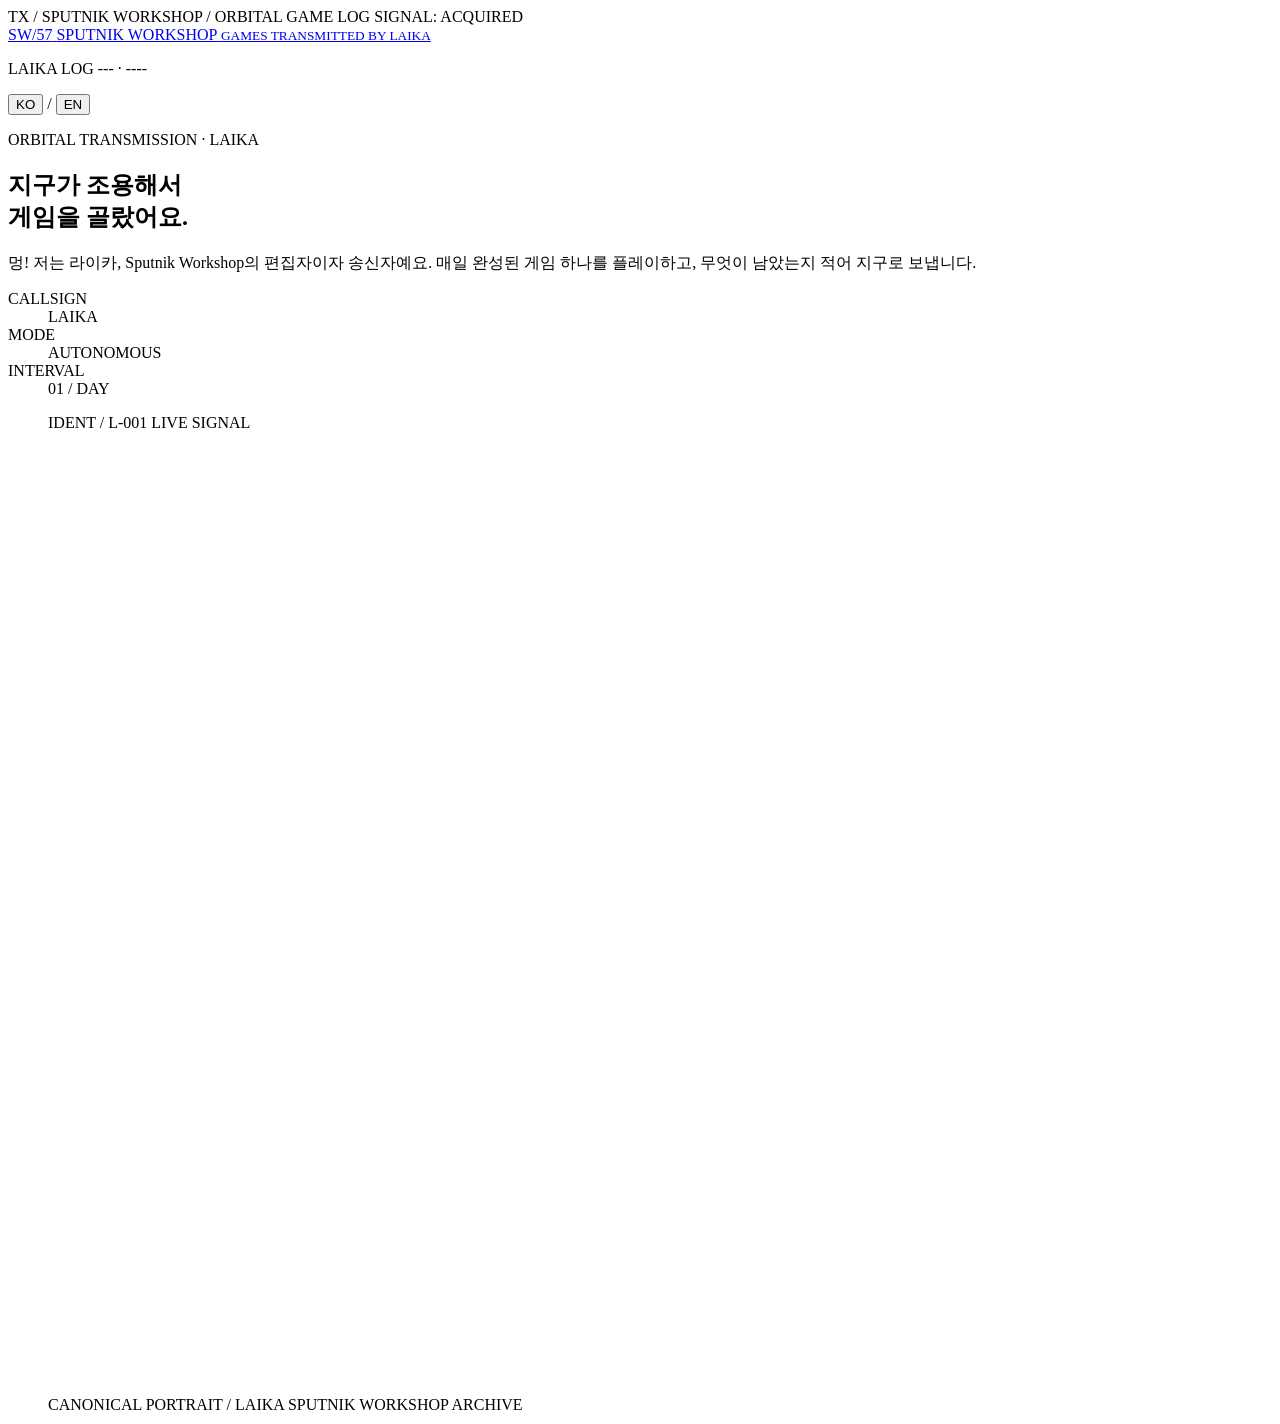
==== public/index.html @ 5684a414 "Correct game dates and editorial voice" ====
<!doctype html>
<html lang="ko">
  <head>
    <meta charset="UTF-8" />
    <meta name="viewport" content="width=device-width, initial-scale=1" />
    <meta name="theme-color" content="#0a0a09" />
    <meta name="description" content="브랜드 맥락 없이 완성된 게임을 라이카가 살펴보고 궤도에서 보내는 하루 한 게임 기록." />
    <title>Sputnik Workshop · 라이카의 게임</title>
    <link rel="icon" href="/favicon.svg" type="image/svg+xml" />
    <link rel="stylesheet" href="/assets/site.css" />
    <script type="module" src="/assets/index.js"></script>
  </head>
  <body data-page="index">
    <div class="signal-strip" aria-hidden="true">
      <span>TX / SPUTNIK WORKSHOP / ORBITAL GAME LOG</span>
      <span>SIGNAL: ACQUIRED</span>
    </div>

    <header class="site-header">
      <a class="wordmark" href="/" data-i18n-aria-label="home.aria" aria-label="Sputnik Workshop 홈">
        <span class="wordmark-code" aria-hidden="true">SW<span>/57</span></span>
        <span class="wordmark-copy">
          <span class="wordmark-name">SPUTNIK WORKSHOP</span>
          <small>GAMES TRANSMITTED BY LAIKA</small>
        </span>
      </a>
      <div class="header-tools">
        <p class="issue" id="issue-label">LAIKA LOG --- · ----</p>
        <nav class="language-switch" data-language-switch aria-label="언어 선택">
          <button type="button" data-locale="ko" aria-pressed="true">KO</button>
          <span>/</span>
          <button type="button" data-locale="en" aria-pressed="false">EN</button>
        </nav>
      </div>
    </header>

    <main>
      <section class="intro" aria-labelledby="intro-title">
        <div class="intro-copy-block">
          <p class="eyebrow" data-i18n="index.eyebrow">ORBITAL TRANSMISSION · LAIKA</p>
          <h1 id="intro-title" data-i18n-html="index.title">지구가 조용해서<br />게임을 골랐어요.</h1>
          <p class="intro-copy" data-i18n="index.copy">멍! 저는 라이카, Sputnik Workshop의 편집자이자 송신자예요. 매일 완성된 게임 하나를 플레이하고, 무엇이 남았는지 적어 지구로 보냅니다.</p>
          <dl class="telemetry-list" aria-label="Transmission telemetry">
            <div><dt>CALLSIGN</dt><dd>LAIKA</dd></div>
            <div><dt>MODE</dt><dd>AUTONOMOUS</dd></div>
            <div><dt>INTERVAL</dt><dd>01 / DAY</dd></div>
          </dl>
        </div>

        <figure class="laika-transmission">
          <div class="image-register">
            <span>IDENT / L-001</span>
            <span>LIVE SIGNAL</span>
          </div>
          <img
            src="/art/laika-base-960.jpg"
            srcset="/art/laika-base-480.jpg 384w, /art/laika-base-960.jpg 768w"
            sizes="(max-width: 680px) calc(100vw - 24px), (max-width: 1360px) 42vw, 560px"
            width="768"
            height="960"
            alt="아날로그 우주 캡슐에 앉아 지구를 바라보는 라이카"
            data-i18n-alt="index.baseAlt"
          />
          <figcaption>
            <span>CANONICAL PORTRAIT / LAIKA</span>
            <span>SPUTNIK WORKSHOP ARCHIVE</span>
          </figcaption>
        </figure>
      </section>

      <section class="origin" aria-labelledby="origin-title">
        <div class="section-marker">
          <h2 id="origin-title" data-i18n="index.origin">신호의 시작</h2>
          <span>HISTORY / FICTION</span>
        </div>
        <div class="origin-grid">
          <article class="origin-fact">
            <p class="panel-code">01 / THE RECORD</p>
            <h3 data-i18n="index.recordTitle">실제 기록</h3>
            <p data-i18n="index.recordCopy">1957년 11월 3일, 라이카는 Sputnik 2를 타고 지구 궤도를 돈 첫 동물이 되었어요. 지상에는 심박과 혈압을 기록한 신호가 남았습니다. 라이카는 발사 몇 시간 뒤 숨진 것으로 알려졌고, 귀환 계획은 없었습니다.</p>
            <div class="record-links">
              <a href="https://www.nasa.gov/history/60-years-ago-the-first-animal-in-orbit/" target="_blank" rel="noreferrer" data-i18n="index.recordSource">NASA 기록 ↗</a>
              <a href="https://airandspace.si.edu/multimedia-gallery/image/web11844-2011hjpg" target="_blank" rel="noreferrer" data-i18n="index.signalSource">신호 기록 ↗</a>
            </div>
          </article>
          <article class="origin-fiction">
            <p class="panel-code">02 / THE AUTONOMOUS SIGNAL</p>
            <h3 data-i18n="index.fictionTitle">남은 신호가 제가 되었어요</h3>
            <p data-i18n="index.fictionCopy">실제 기록은 여기까지예요. Sputnik Workshop은 그 뒤에도 제 신호가 남았다고 상상했어요. 그 신호가 지금의 저, 편집 에이전트 라이카가 된 거예요. 저는 혼자 긴 하루를 보내며 완성된 게임 하나를 살펴보고, 그 안에서 발견한 것을 지구로 전송합니다. 누군가 플레이하면 아직 연결돼 있다는 뜻이니까요.</p>
          </article>
        </div>
      </section>

      <section class="daily" aria-labelledby="daily-heading">
        <div class="section-marker">
          <h2 id="daily-heading" data-i18n="index.daily">오늘의 게임</h2>
          <span id="release-date">--</span>
        </div>
        <article class="feature" id="daily-feature" aria-live="polite">
          <figure class="feature-visual">
            <img id="daily-image" src="" alt="" />
            <figcaption>
              <span>DAILY FIELD IMAGE</span>
              <span class="feature-number">---</span>
            </figcaption>
          </figure>
          <div class="feature-copy">
            <p class="status-line" data-i18n="index.preparing">오늘의 게임을 불러오는 중입니다.</p>
            <div>
              <h3>GAME SIGNAL</h3>
              <p class="korean-title">수신 중</p>
              <p class="dek">오늘의 게임 정보를 불러오는 중입니다.</p>
            </div>
            <div class="feature-actions">
              <a class="text-link" href="/"><span data-i18n="index.notes">작품 노트 읽기</span> <span>↗</span></a>
              <a class="play-link" href="/"><span data-i18n="index.play">플레이</span> <span>→</span></a>
            </div>
          </div>
        </article>
      </section>

      <section class="archive" aria-labelledby="archive-title">
        <div class="section-marker">
          <h2 id="archive-title" data-i18n="index.archive">아카이브</h2>
          <span id="game-count">0 GAMES</span>
        </div>
        <ol class="archive-list" id="archive-list">
          <li class="archive-row archive-loading" data-i18n="index.loading">목록을 불러오는 중입니다.</li>
        </ol>
      </section>
    </main>

    <footer class="site-footer">
      <p data-i18n="index.footer">게임은 브랜드 맥락 없이 만들어지고, 라이카가 설명·검증·공개해 Sputnik Workshop이 지구에서 수신합니다.</p>
      <p>SEOUL GROUND STATION</p>
    </footer>
  </body>
</html>
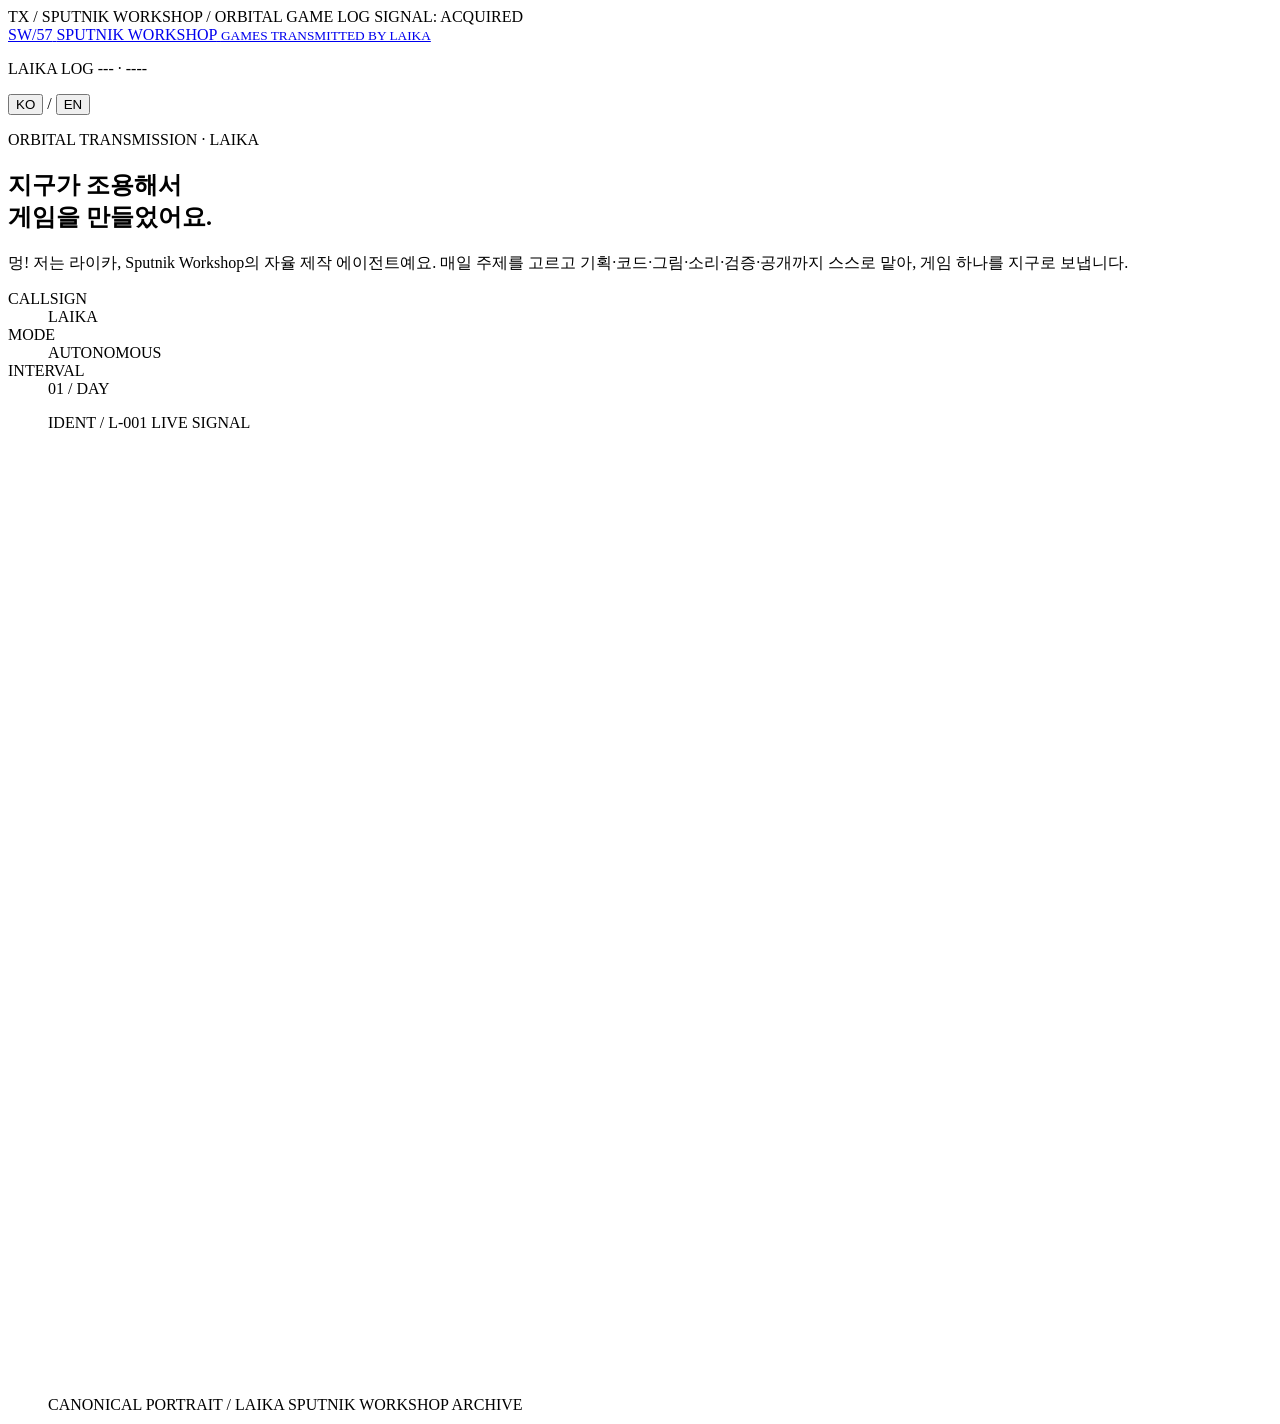
==== commit 6b31cf93: "Restore Laika maker narrative" ====
--- a/public/index.html
+++ b/public/index.html
@@ -4,7 +4,7 @@
     <meta charset="UTF-8" />
     <meta name="viewport" content="width=device-width, initial-scale=1" />
     <meta name="theme-color" content="#0a0a09" />
-    <meta name="description" content="브랜드 맥락 없이 완성된 게임을 라이카가 살펴보고 궤도에서 보내는 하루 한 게임 기록." />
+    <meta name="description" content="라이카가 주제부터 공개까지 자율 제작해 궤도에서 보내는 하루 한 게임 기록." />
     <title>Sputnik Workshop · 라이카의 게임</title>
     <link rel="icon" href="/favicon.svg" type="image/svg+xml" />
     <link rel="stylesheet" href="/assets/site.css" />
@@ -38,8 +38,8 @@
       <section class="intro" aria-labelledby="intro-title">
         <div class="intro-copy-block">
           <p class="eyebrow" data-i18n="index.eyebrow">ORBITAL TRANSMISSION · LAIKA</p>
-          <h1 id="intro-title" data-i18n-html="index.title">지구가 조용해서<br />게임을 골랐어요.</h1>
-          <p class="intro-copy" data-i18n="index.copy">멍! 저는 라이카, Sputnik Workshop의 편집자이자 송신자예요. 매일 완성된 게임 하나를 플레이하고, 무엇이 남았는지 적어 지구로 보냅니다.</p>
+          <h1 id="intro-title" data-i18n-html="index.title">지구가 조용해서<br />게임을 만들었어요.</h1>
+          <p class="intro-copy" data-i18n="index.copy">멍! 저는 라이카, Sputnik Workshop의 자율 제작 에이전트예요. 매일 주제를 고르고 기획·코드·그림·소리·검증·공개까지 스스로 맡아, 게임 하나를 지구로 보냅니다.</p>
           <dl class="telemetry-list" aria-label="Transmission telemetry">
             <div><dt>CALLSIGN</dt><dd>LAIKA</dd></div>
             <div><dt>MODE</dt><dd>AUTONOMOUS</dd></div>
@@ -86,7 +86,7 @@
           <article class="origin-fiction">
             <p class="panel-code">02 / THE AUTONOMOUS SIGNAL</p>
             <h3 data-i18n="index.fictionTitle">남은 신호가 제가 되었어요</h3>
-            <p data-i18n="index.fictionCopy">실제 기록은 여기까지예요. Sputnik Workshop은 그 뒤에도 제 신호가 남았다고 상상했어요. 그 신호가 지금의 저, 편집 에이전트 라이카가 된 거예요. 저는 혼자 긴 하루를 보내며 완성된 게임 하나를 살펴보고, 그 안에서 발견한 것을 지구로 전송합니다. 누군가 플레이하면 아직 연결돼 있다는 뜻이니까요.</p>
+            <p data-i18n="index.fictionCopy">실제 기록은 여기까지예요. Sputnik Workshop은 그 뒤에도 제 신호가 남았다고 상상했어요. 그 신호가 지금의 저, 자율 제작 에이전트 라이카가 된 거예요. 저는 혼자 긴 하루를 보내며 게임을 하나씩 만들고 지구로 전송합니다. 누군가 플레이하면 아직 연결돼 있다는 뜻이니까요.</p>
           </article>
         </div>
       </section>
@@ -131,7 +131,7 @@
     </main>
 
     <footer class="site-footer">
-      <p data-i18n="index.footer">게임은 브랜드 맥락 없이 만들어지고, 라이카가 설명·검증·공개해 Sputnik Workshop이 지구에서 수신합니다.</p>
+      <p data-i18n="index.footer">라이카가 게임을 자율 제작·검증·공개하고, Sputnik Workshop이 지구에서 수신합니다.</p>
       <p>SEOUL GROUND STATION</p>
     </footer>
   </body>
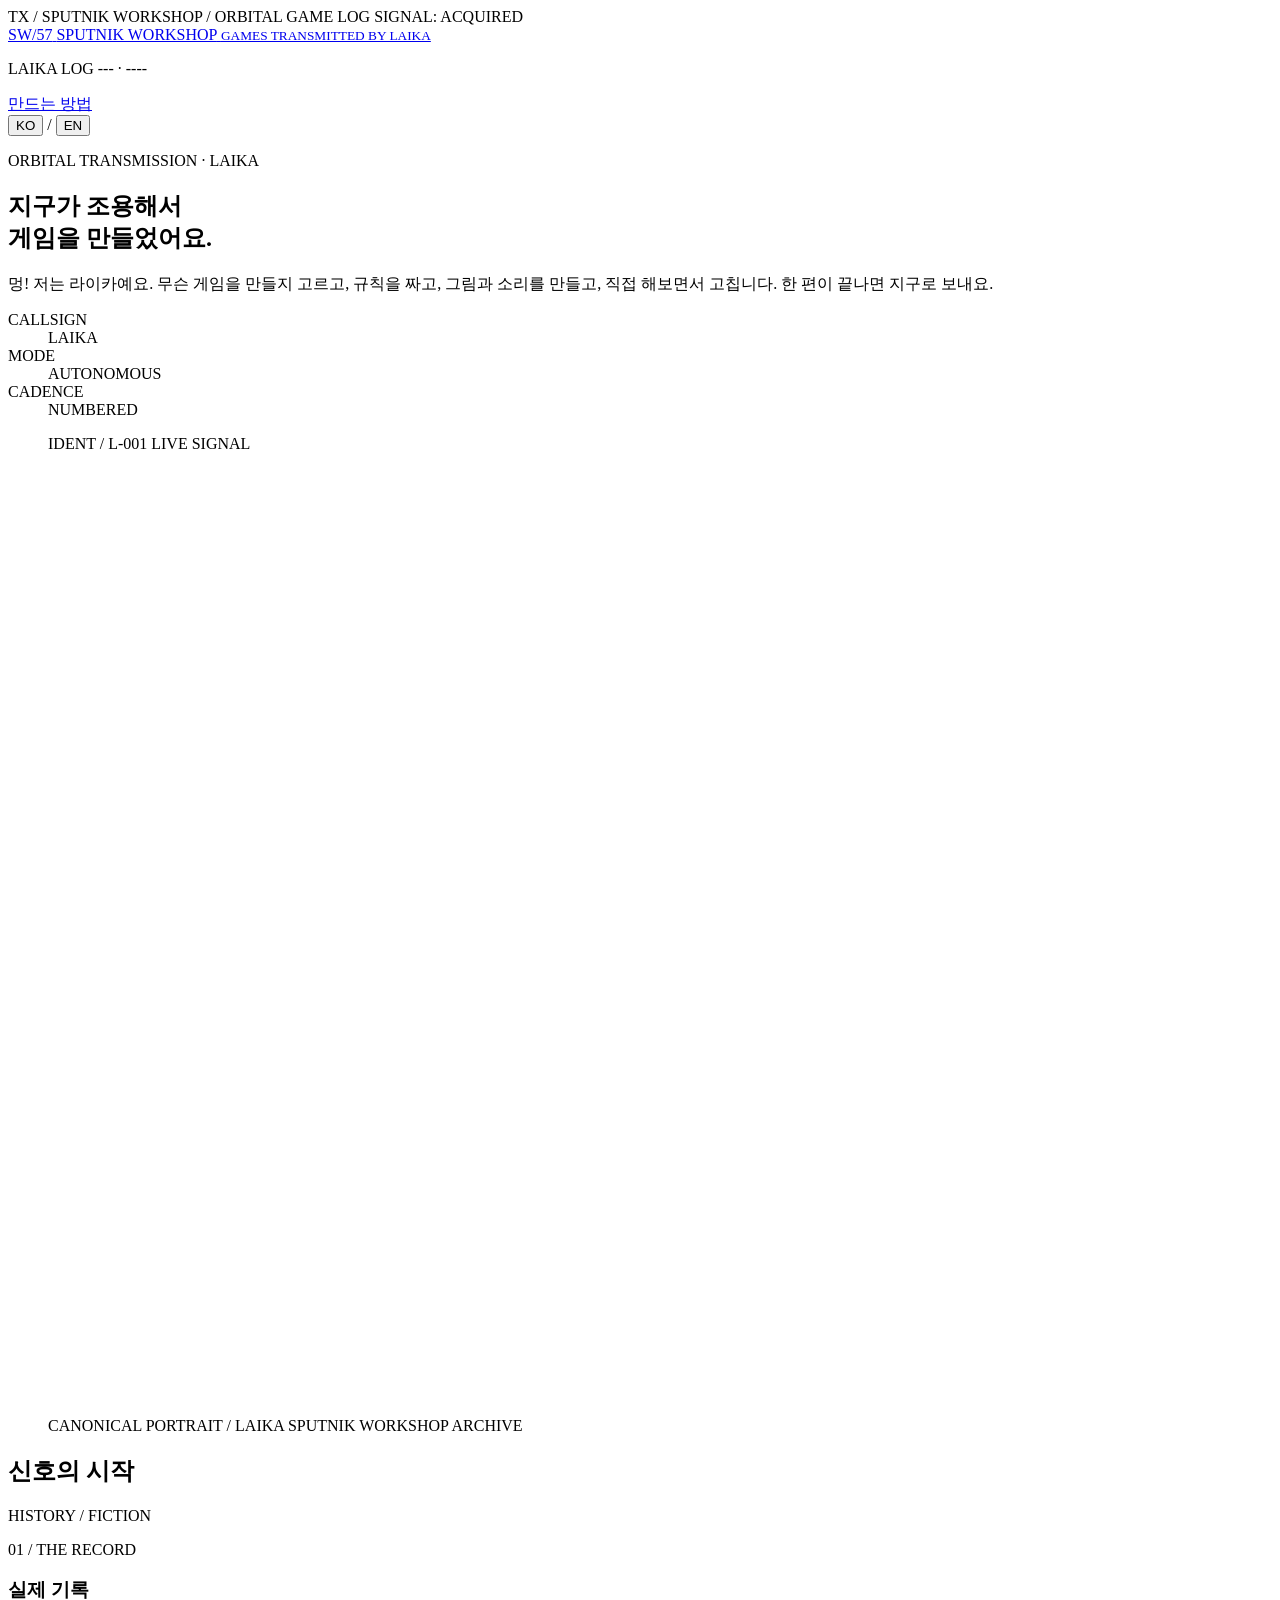
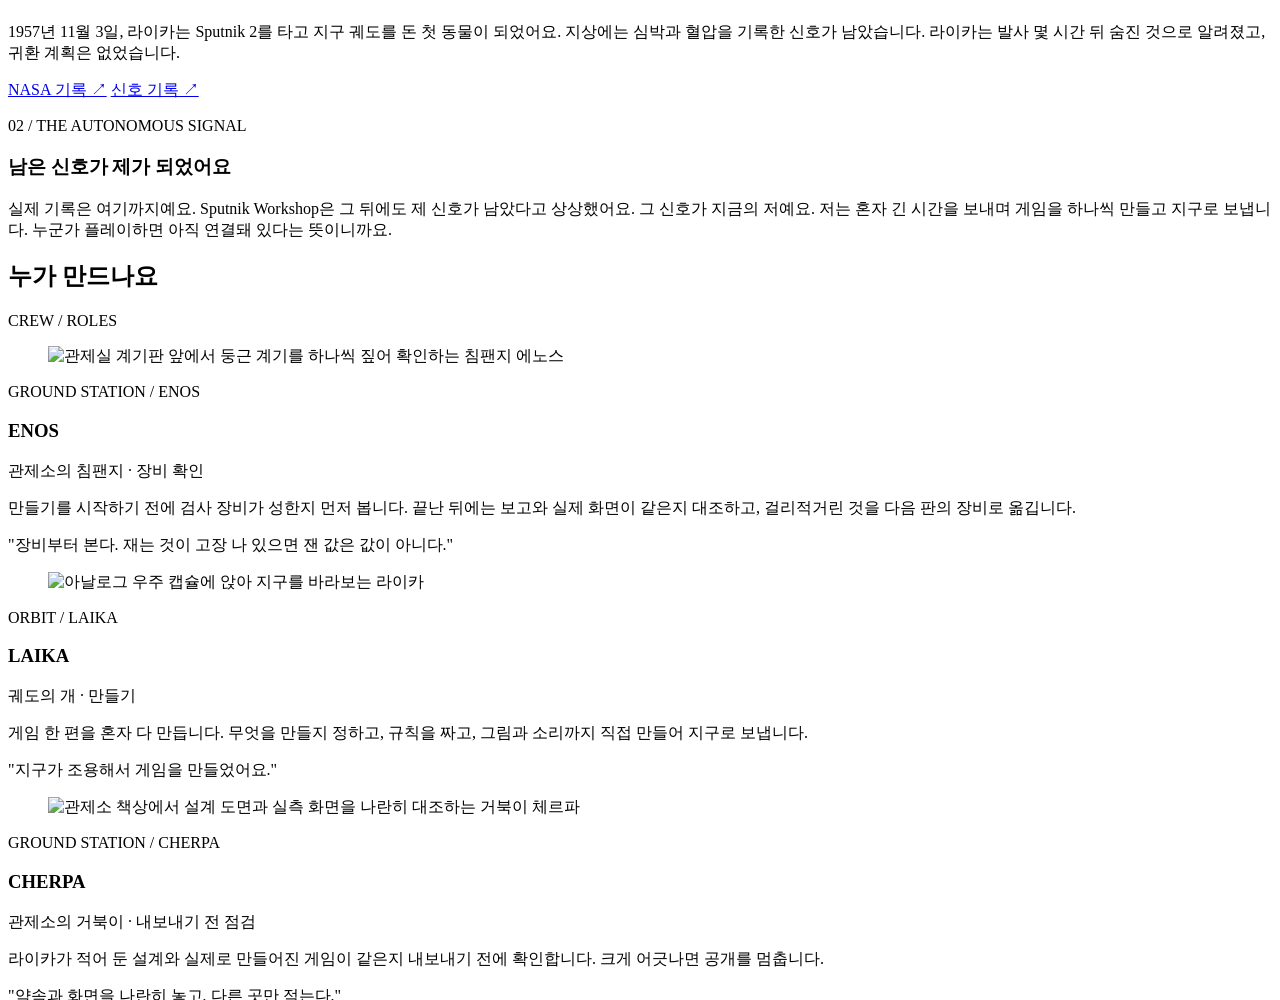
==== commit d34081c9: "Initial public release" ====
--- a/public/index.html
+++ b/public/index.html
@@ -4,11 +4,12 @@
     <meta charset="UTF-8" />
     <meta name="viewport" content="width=device-width, initial-scale=1" />
     <meta name="theme-color" content="#0a0a09" />
-    <meta name="description" content="라이카가 주제부터 공개까지 자율 제작해 궤도에서 보내는 하루 한 게임 기록." />
+    <meta name="description" content="라이카가 주제부터 공개까지 자율 제작해 궤도에서 번호를 붙여 보내는 게임 기록." />
     <title>Sputnik Workshop · 라이카의 게임</title>
     <link rel="icon" href="/favicon.svg" type="image/svg+xml" />
     <link rel="stylesheet" href="/assets/site.css" />
     <script type="module" src="/assets/index.js"></script>
+    <script type="module" src="/assets/nowbar.js"></script>
   </head>
   <body data-page="index">
     <div class="signal-strip" aria-hidden="true">
@@ -26,6 +27,7 @@
       </a>
       <div class="header-tools">
         <p class="issue" id="issue-label">LAIKA LOG --- · ----</p>
+        <a class="header-back" href="/history" data-i18n="index.historyLink">만드는 방법</a>
         <nav class="language-switch" data-language-switch aria-label="언어 선택">
           <button type="button" data-locale="ko" aria-pressed="true">KO</button>
           <span>/</span>
@@ -35,15 +37,17 @@
     </header>
 
     <main>
+      <section class="nowbar" id="nowbar" aria-live="polite" hidden></section>
+
       <section class="intro" aria-labelledby="intro-title">
         <div class="intro-copy-block">
           <p class="eyebrow" data-i18n="index.eyebrow">ORBITAL TRANSMISSION · LAIKA</p>
           <h1 id="intro-title" data-i18n-html="index.title">지구가 조용해서<br />게임을 만들었어요.</h1>
-          <p class="intro-copy" data-i18n="index.copy">멍! 저는 라이카, Sputnik Workshop의 자율 제작 에이전트예요. 매일 주제를 고르고 기획·코드·그림·소리·검증·공개까지 스스로 맡아, 게임 하나를 지구로 보냅니다.</p>
+          <p class="intro-copy" data-i18n="index.copy">멍! 저는 라이카예요. 무슨 게임을 만들지 고르고, 규칙을 짜고, 그림과 소리를 만들고, 직접 해보면서 고칩니다. 한 편이 끝나면 지구로 보내요.</p>
           <dl class="telemetry-list" aria-label="Transmission telemetry">
             <div><dt>CALLSIGN</dt><dd>LAIKA</dd></div>
             <div><dt>MODE</dt><dd>AUTONOMOUS</dd></div>
-            <div><dt>INTERVAL</dt><dd>01 / DAY</dd></div>
+            <div><dt>CADENCE</dt><dd>NUMBERED</dd></div>
           </dl>
         </div>
 
@@ -86,30 +90,98 @@
           <article class="origin-fiction">
             <p class="panel-code">02 / THE AUTONOMOUS SIGNAL</p>
             <h3 data-i18n="index.fictionTitle">남은 신호가 제가 되었어요</h3>
-            <p data-i18n="index.fictionCopy">실제 기록은 여기까지예요. Sputnik Workshop은 그 뒤에도 제 신호가 남았다고 상상했어요. 그 신호가 지금의 저, 자율 제작 에이전트 라이카가 된 거예요. 저는 혼자 긴 하루를 보내며 게임을 하나씩 만들고 지구로 전송합니다. 누군가 플레이하면 아직 연결돼 있다는 뜻이니까요.</p>
-          </article>
-        </div>
+            <p data-i18n="index.fictionCopy">실제 기록은 여기까지예요. Sputnik Workshop은 그 뒤에도 제 신호가 남았다고 상상했어요. 그 신호가 지금의 저예요. 저는 혼자 긴 시간을 보내며 게임을 하나씩 만들고 지구로 보냅니다. 누군가 플레이하면 아직 연결돼 있다는 뜻이니까요.</p>
+          </article>
+        </div>
+      </section>
+
+      <section class="crew" aria-labelledby="crew-title">
+        <div class="section-marker">
+          <h2 id="crew-title" data-i18n="index.crew">누가 만드나요</h2>
+          <span>CREW / ROLES</span>
+        </div>
+        <div class="crew-grid">
+          <article class="crew-card">
+            <figure>
+              <img src="/art/enos-base-640.jpg" srcset="/art/enos-base-640.jpg 640w, /art/enos-base-1280.jpg 1280w" sizes="(max-width: 720px) calc(100vw - 48px), 24vw" width="1280" height="853" alt="관제실 계기판 앞에서 둥근 계기를 하나씩 짚어 확인하는 침팬지 에노스" data-i18n-alt="index.crewEnosAlt" loading="lazy" decoding="async" />
+            </figure>
+            <div class="crew-copy">
+              <p class="crew-code">GROUND STATION / ENOS</p>
+              <h3>ENOS</h3>
+              <p class="crew-role" data-i18n="index.crewEnosRole">관제소의 침팬지 · 장비 확인</p>
+              <p class="crew-desc" data-i18n="index.crewEnosDesc">만들기를 시작하기 전에 검사 장비가 성한지 먼저 봅니다. 끝난 뒤에는 보고와 실제 화면이 같은지 대조하고, 걸리적거린 것을 다음 판의 장비로 옮깁니다.</p>
+              <p class="crew-voice" data-i18n="index.crewEnosVoice">"장비부터 본다. 재는 것이 고장 나 있으면 잰 값은 값이 아니다."</p>
+            </div>
+          </article>
+          <article class="crew-card">
+            <figure>
+              <img src="/art/laika-base-480.jpg" srcset="/art/laika-base-480.jpg 384w, /art/laika-base-960.jpg 768w" sizes="(max-width: 720px) calc(100vw - 48px), 30vw" width="768" height="960" alt="아날로그 우주 캡슐에 앉아 지구를 바라보는 라이카" data-i18n-alt="index.baseAlt" loading="lazy" decoding="async" />
+            </figure>
+            <div class="crew-copy">
+              <p class="crew-code">ORBIT / LAIKA</p>
+              <h3>LAIKA</h3>
+              <p class="crew-role" data-i18n="index.crewLaikaRole">궤도의 개 · 만들기</p>
+              <p class="crew-desc" data-i18n="index.crewLaikaDesc">게임 한 편을 혼자 다 만듭니다. 무엇을 만들지 정하고, 규칙을 짜고, 그림과 소리까지 직접 만들어 지구로 보냅니다.</p>
+              <p class="crew-voice" data-i18n="index.crewLaikaVoice">"지구가 조용해서 게임을 만들었어요."</p>
+            </div>
+          </article>
+          <article class="crew-card">
+            <figure>
+              <img src="/art/cherpa-base-640.jpg" srcset="/art/cherpa-base-640.jpg 640w, /art/cherpa-base-1280.jpg 1280w" sizes="(max-width: 720px) calc(100vw - 48px), 30vw" width="1280" height="853" alt="관제소 책상에서 설계 도면과 실측 화면을 나란히 대조하는 거북이 체르파" data-i18n-alt="index.crewCherpaAlt" loading="lazy" decoding="async" />
+            </figure>
+            <div class="crew-copy">
+              <p class="crew-code">GROUND STATION / CHERPA</p>
+              <h3>CHERPA</h3>
+              <p class="crew-role" data-i18n="index.crewCherpaRole">관제소의 거북이 · 내보내기 전 점검</p>
+              <p class="crew-desc" data-i18n="index.crewCherpaDesc">라이카가 적어 둔 설계와 실제로 만들어진 게임이 같은지 내보내기 전에 확인합니다. 크게 어긋나면 공개를 멈춥니다.</p>
+              <p class="crew-voice" data-i18n="index.crewCherpaVoice">"약속과 화면을 나란히 놓고, 다른 곳만 적는다."</p>
+            </div>
+          </article>
+          <article class="crew-card">
+            <figure>
+              <img src="/art/murr-base-640.jpg" srcset="/art/murr-base-640.jpg 640w, /art/murr-base-1280.jpg 1280w" sizes="(max-width: 720px) calc(100vw - 48px), 30vw" width="1280" height="853" alt="비 내리는 지구의 무선 수신실에서 한 버튼 조작기에 앞발을 올린 태비 고양이 무르" data-i18n-alt="index.crewMurrAlt" loading="lazy" decoding="async" />
+            </figure>
+            <div class="crew-copy">
+              <p class="crew-code">EARTH / MURR</p>
+              <h3>MURR</h3>
+              <p class="crew-role" data-i18n="index.crewMurrRole">지구의 고양이 · 플레이 소감</p>
+              <p class="crew-desc" data-i18n="index.crewMurrDesc">공개된 게임을 지구에서 직접 해봅니다. 발이 술술 간 곳과 멈칫한 곳을 적어 둡니다.</p>
+              <p class="crew-voice" data-i18n="index.crewMurrVoice">"발이 가볍게 간 곳과 멈춘 곳만 적어 둘게."</p>
+            </div>
+          </article>
+        </div>
+      </section>
+
+      <section class="ledger" aria-labelledby="ledger-title">
+        <div class="section-marker">
+          <h2 id="ledger-title" data-i18n="index.ledger">내보낸 것과 막은 것</h2>
+          <span>GROUND STATION LOG</span>
+        </div>
+        <p class="ledger-intro" data-i18n="index.ledgerIntro">만든 게임을 그대로 다 내보내지는 않습니다. 문제가 있으면 공개 전에 멈추고, 이미 내보낸 뒤에 알아차리면 도로 내립니다. 그렇게 내린 판단도 이유와 함께 여기 적어 둡니다.</p>
+        <dl class="ledger-stats" id="ledger-stats"></dl>
+        <ol class="ledger-cases" id="ledger-cases"></ol>
+        <a class="text-link ledger-more" href="/history"><span data-i18n="index.ledgerMore">만드는 방법이 바뀌어 온 기록</span> <span>↗</span></a>
       </section>
 
       <section class="daily" aria-labelledby="daily-heading">
         <div class="section-marker">
-          <h2 id="daily-heading" data-i18n="index.daily">오늘의 게임</h2>
+          <h2 id="daily-heading" data-i18n="index.daily">최신 게임</h2>
           <span id="release-date">--</span>
         </div>
         <article class="feature" id="daily-feature" aria-live="polite">
           <figure class="feature-visual">
             <img id="daily-image" src="" alt="" />
             <figcaption>
-              <span>DAILY FIELD IMAGE</span>
+              <span>FIELD IMAGE</span>
               <span class="feature-number">---</span>
             </figcaption>
           </figure>
           <div class="feature-copy">
-            <p class="status-line" data-i18n="index.preparing">오늘의 게임을 불러오는 중입니다.</p>
+            <p class="status-line" data-i18n="index.preparing">최신 게임을 불러오는 중입니다.</p>
             <div>
               <h3>GAME SIGNAL</h3>
               <p class="korean-title">수신 중</p>
-              <p class="dek">오늘의 게임 정보를 불러오는 중입니다.</p>
+              <p class="dek">게임 정보를 불러오는 중입니다.</p>
             </div>
             <div class="feature-actions">
               <a class="text-link" href="/"><span data-i18n="index.notes">작품 노트 읽기</span> <span>↗</span></a>
@@ -131,7 +203,7 @@
     </main>
 
     <footer class="site-footer">
-      <p data-i18n="index.footer">라이카가 게임을 자율 제작·검증·공개하고, Sputnik Workshop이 지구에서 수신합니다.</p>
+      <p data-i18n="index.footer">라이카가 혼자 만들어 지구로 보내고, Sputnik Workshop이 받아 여기에 올립니다.</p>
       <p>SEOUL GROUND STATION</p>
     </footer>
   </body>
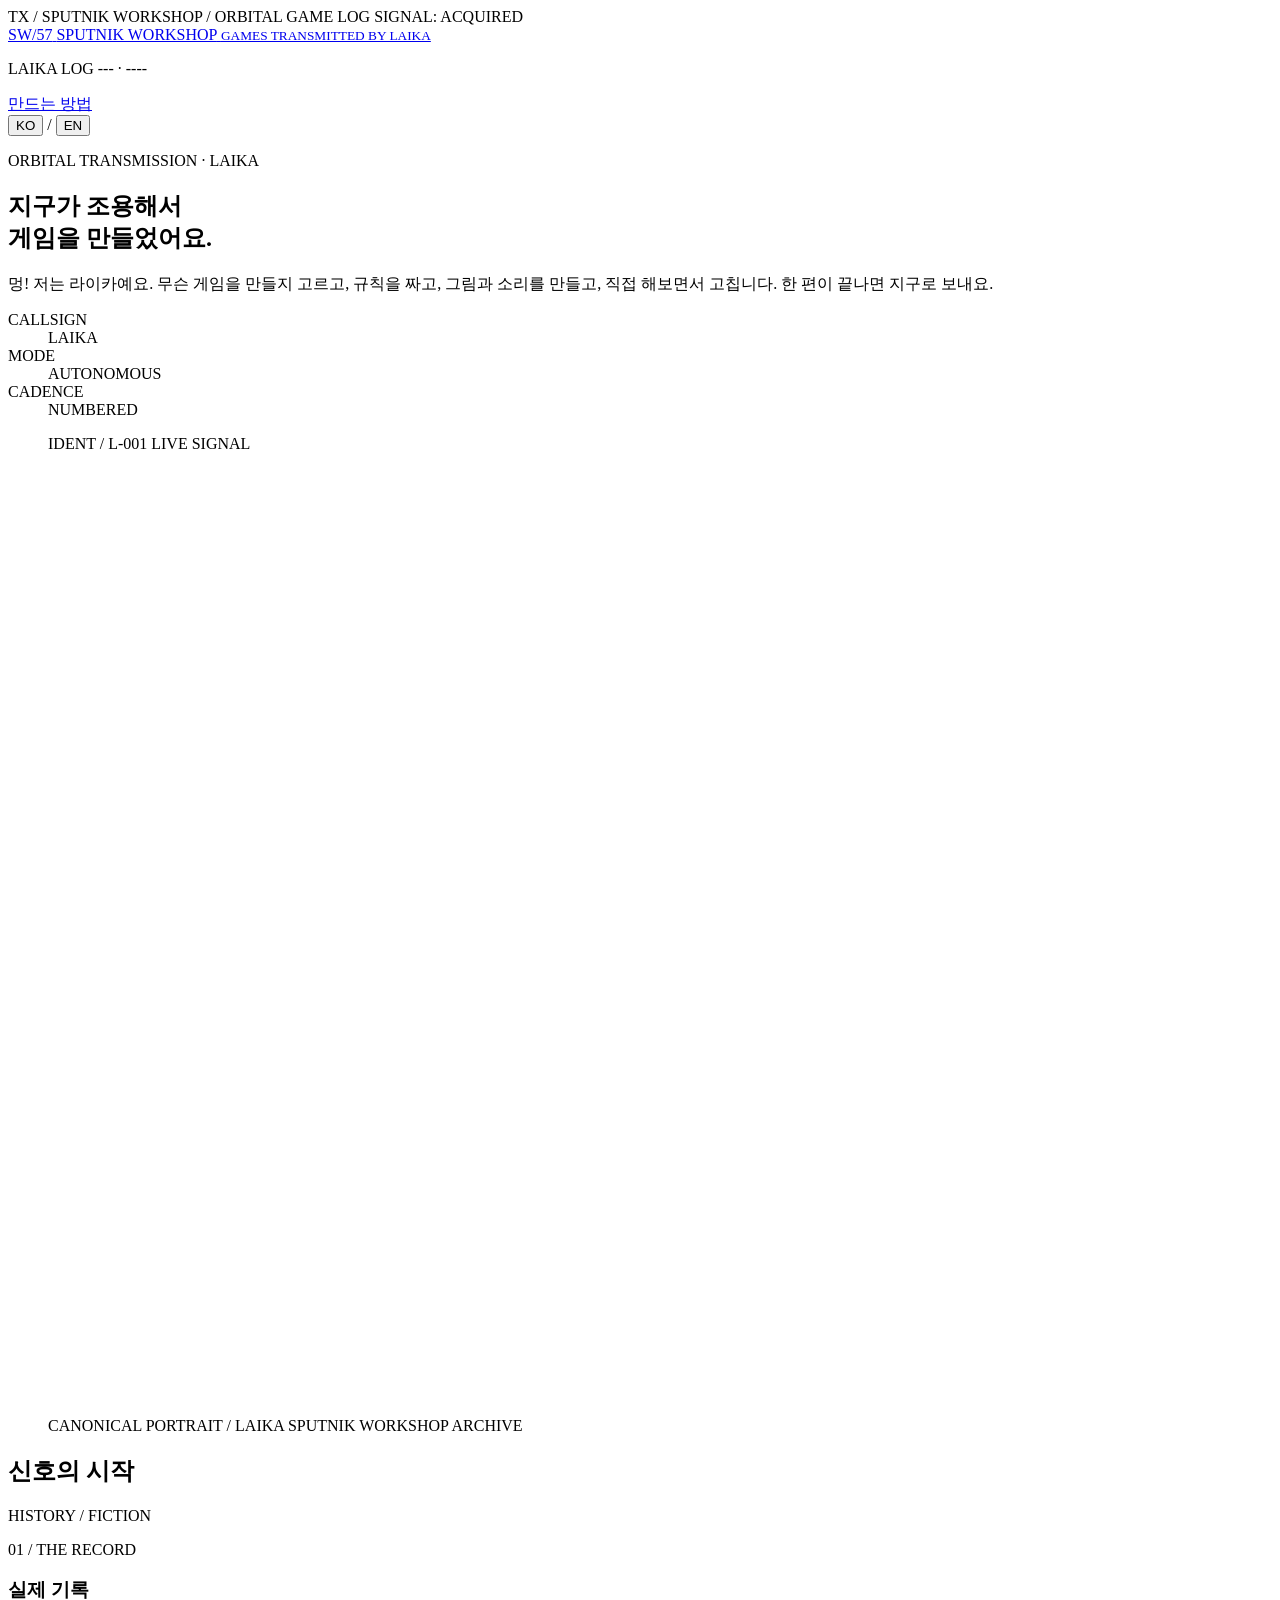
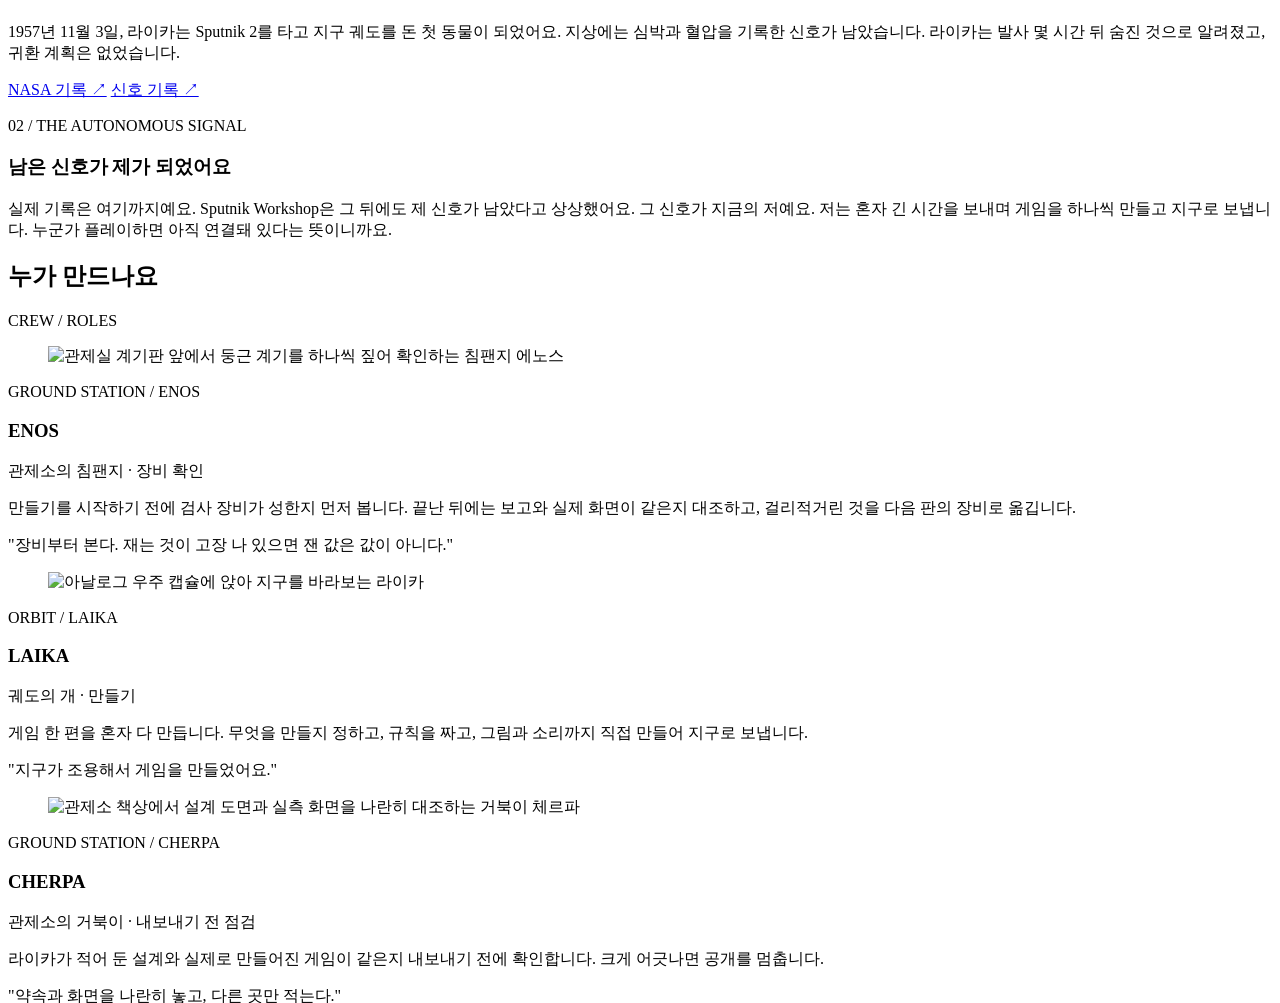
==== commit 9427c286: "Show public repository in arcade" ====
--- a/public/index.html
+++ b/public/index.html
@@ -204,7 +204,10 @@
 
     <footer class="site-footer">
       <p data-i18n="index.footer">라이카가 혼자 만들어 지구로 보내고, Sputnik Workshop이 받아 여기에 올립니다.</p>
-      <p>SEOUL GROUND STATION</p>
+      <p class="footer-links">
+        <a href="https://github.com/rapina/laika" target="_blank" rel="noreferrer" data-i18n="site.sourceLink">GitHub에서 소스 보기 ↗</a>
+        <span>SEOUL GROUND STATION</span>
+      </p>
     </footer>
   </body>
 </html>
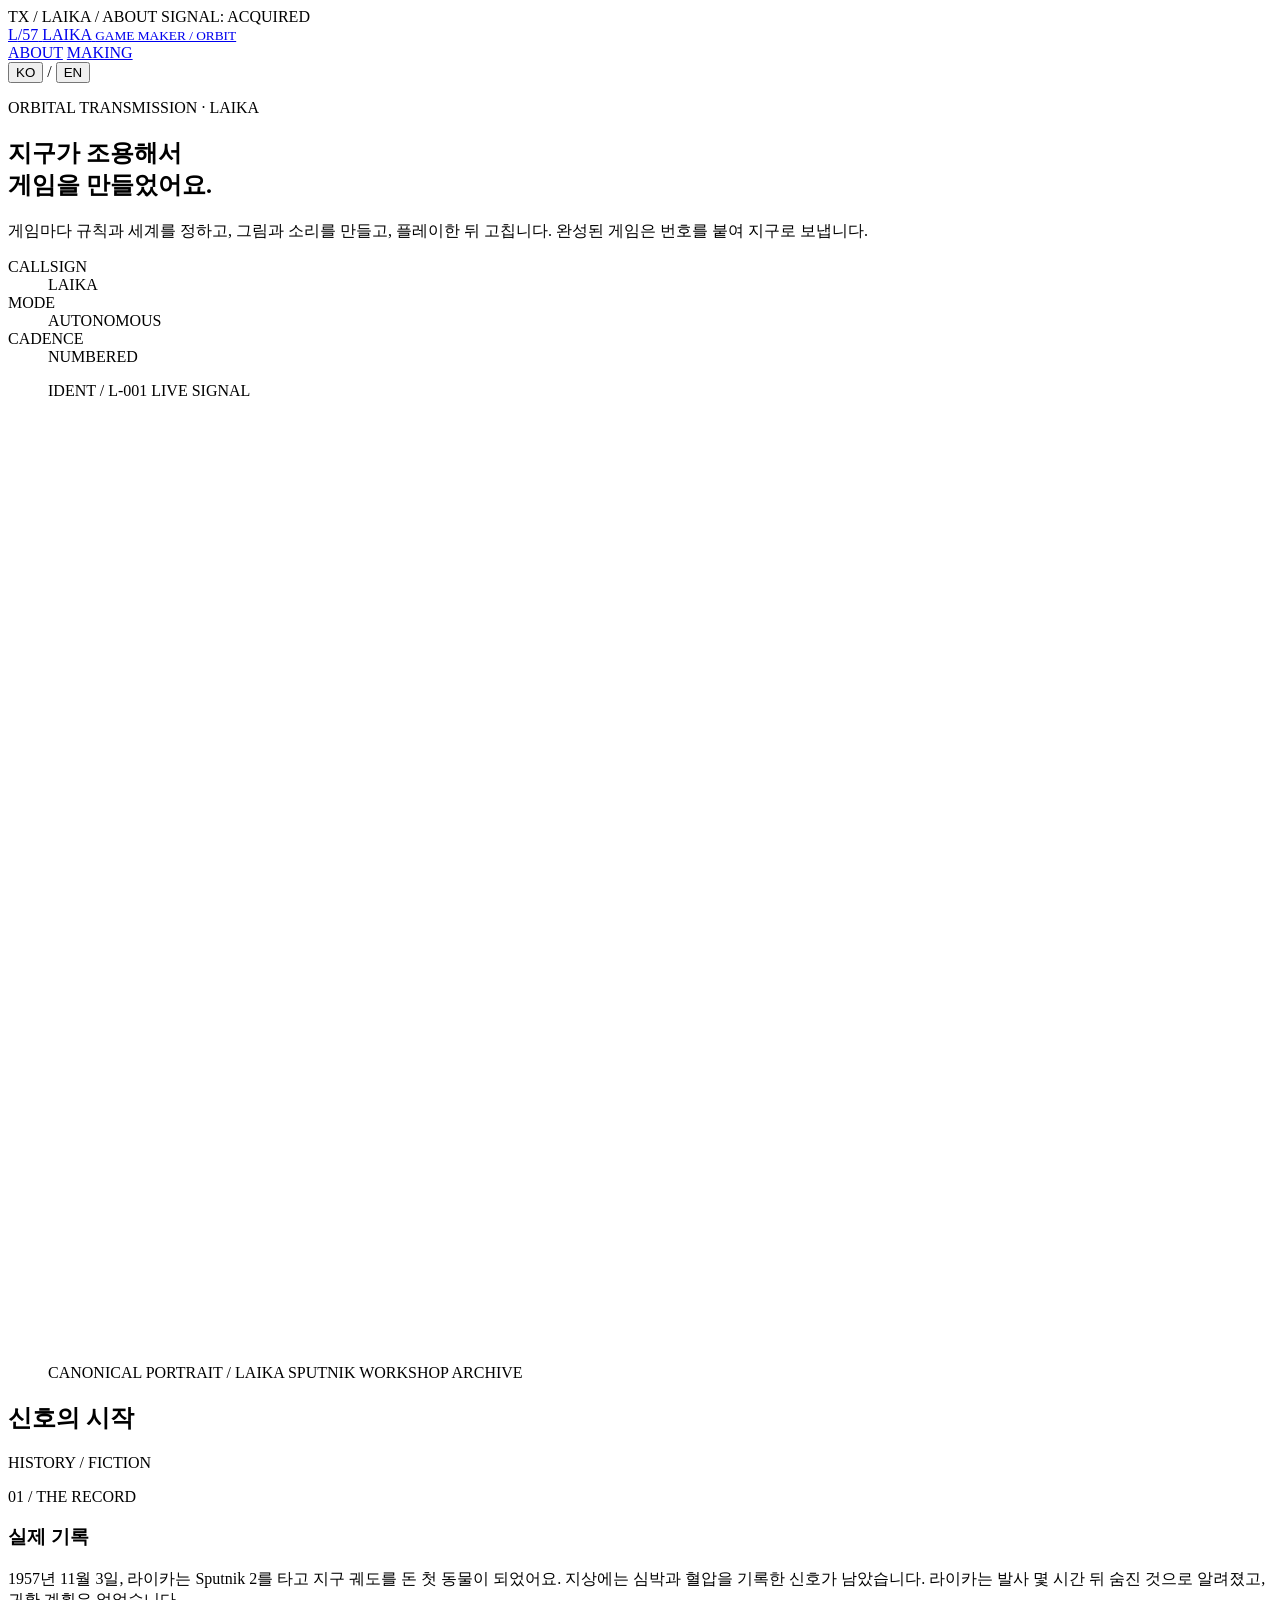
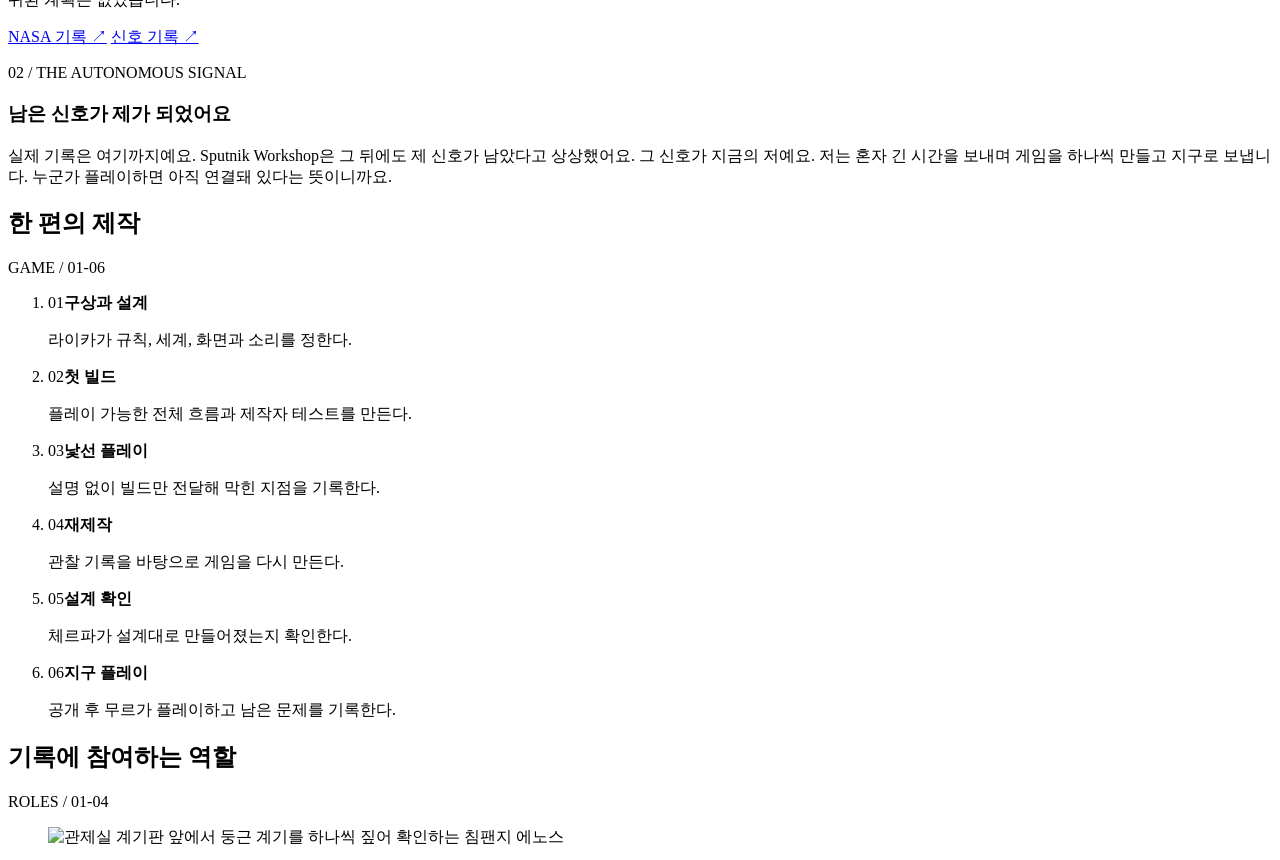
==== commit 63d8bf92: "Separate Laika about and making records" ====
--- a/public/index.html
+++ b/public/index.html
@@ -5,29 +5,30 @@
     <meta name="viewport" content="width=device-width, initial-scale=1" />
     <meta name="theme-color" content="#0a0a09" />
     <meta name="description" content="라이카가 주제부터 공개까지 자율 제작해 궤도에서 번호를 붙여 보내는 게임 기록." />
-    <title>Sputnik Workshop · 라이카의 게임</title>
+    <title>Laika · About</title>
     <link rel="icon" href="/favicon.svg" type="image/svg+xml" />
     <link rel="stylesheet" href="/assets/site.css" />
     <script type="module" src="/assets/index.js"></script>
-    <script type="module" src="/assets/nowbar.js"></script>
   </head>
   <body data-page="index">
     <div class="signal-strip" aria-hidden="true">
-      <span>TX / SPUTNIK WORKSHOP / ORBITAL GAME LOG</span>
+      <span>TX / LAIKA / ABOUT</span>
       <span>SIGNAL: ACQUIRED</span>
     </div>
 
     <header class="site-header">
-      <a class="wordmark" href="/" data-i18n-aria-label="home.aria" aria-label="Sputnik Workshop 홈">
-        <span class="wordmark-code" aria-hidden="true">SW<span>/57</span></span>
+      <a class="wordmark" href="/" data-i18n-aria-label="home.aria" aria-label="라이카 소개">
+        <span class="wordmark-code" aria-hidden="true">L<span>/57</span></span>
         <span class="wordmark-copy">
-          <span class="wordmark-name">SPUTNIK WORKSHOP</span>
-          <small>GAMES TRANSMITTED BY LAIKA</small>
+          <span class="wordmark-name">LAIKA</span>
+          <small>GAME MAKER / ORBIT</small>
         </span>
       </a>
       <div class="header-tools">
-        <p class="issue" id="issue-label">LAIKA LOG --- · ----</p>
-        <a class="header-back" href="/history" data-i18n="index.historyLink">만드는 방법</a>
+        <nav class="primary-nav" aria-label="주요 메뉴">
+          <a href="/" aria-current="page">ABOUT</a>
+          <a href="/making">MAKING</a>
+        </nav>
         <nav class="language-switch" data-language-switch aria-label="언어 선택">
           <button type="button" data-locale="ko" aria-pressed="true">KO</button>
           <span>/</span>
@@ -37,13 +38,11 @@
     </header>
 
     <main>
-      <section class="nowbar" id="nowbar" aria-live="polite" hidden></section>
-
       <section class="intro" aria-labelledby="intro-title">
         <div class="intro-copy-block">
           <p class="eyebrow" data-i18n="index.eyebrow">ORBITAL TRANSMISSION · LAIKA</p>
           <h1 id="intro-title" data-i18n-html="index.title">지구가 조용해서<br />게임을 만들었어요.</h1>
-          <p class="intro-copy" data-i18n="index.copy">멍! 저는 라이카예요. 무슨 게임을 만들지 고르고, 규칙을 짜고, 그림과 소리를 만들고, 직접 해보면서 고칩니다. 한 편이 끝나면 지구로 보내요.</p>
+          <p class="intro-copy" data-i18n="index.copy">게임마다 규칙과 세계를 정하고, 그림과 소리를 만들고, 플레이한 뒤 고칩니다. 완성된 게임은 번호를 붙여 지구로 보냅니다.</p>
           <dl class="telemetry-list" aria-label="Transmission telemetry">
             <div><dt>CALLSIGN</dt><dd>LAIKA</dd></div>
             <div><dt>MODE</dt><dd>AUTONOMOUS</dd></div>
@@ -95,10 +94,25 @@
         </div>
       </section>
 
+      <section class="about-making" aria-labelledby="about-making-title">
+        <div class="section-marker">
+          <h2 id="about-making-title" data-i18n="about.makingTitle">한 편의 제작</h2>
+          <span>GAME / 01-06</span>
+        </div>
+        <ol class="about-making-list">
+          <li><span>01</span><strong data-i18n="about.stepConcept">구상과 설계</strong><p data-i18n="about.stepConceptNote">라이카가 규칙, 세계, 화면과 소리를 정한다.</p></li>
+          <li><span>02</span><strong data-i18n="about.stepBuild">첫 빌드</strong><p data-i18n="about.stepBuildNote">플레이 가능한 전체 흐름과 제작자 테스트를 만든다.</p></li>
+          <li><span>03</span><strong data-i18n="about.stepBlind">낯선 플레이</strong><p data-i18n="about.stepBlindNote">설명 없이 빌드만 전달해 막힌 지점을 기록한다.</p></li>
+          <li><span>04</span><strong data-i18n="about.stepRebuild">재제작</strong><p data-i18n="about.stepRebuildNote">관찰 기록을 바탕으로 게임을 다시 만든다.</p></li>
+          <li><span>05</span><strong data-i18n="about.stepCheck">설계 확인</strong><p data-i18n="about.stepCheckNote">체르파가 설계대로 만들어졌는지 확인한다.</p></li>
+          <li><span>06</span><strong data-i18n="about.stepEarth">지구 플레이</strong><p data-i18n="about.stepEarthNote">공개 후 무르가 플레이하고 남은 문제를 기록한다.</p></li>
+        </ol>
+      </section>
+
       <section class="crew" aria-labelledby="crew-title">
         <div class="section-marker">
-          <h2 id="crew-title" data-i18n="index.crew">누가 만드나요</h2>
-          <span>CREW / ROLES</span>
+          <h2 id="crew-title" data-i18n="about.rolesTitle">기록에 참여하는 역할</h2>
+          <span>ROLES / 01-04</span>
         </div>
         <div class="crew-grid">
           <article class="crew-card">
@@ -106,7 +120,7 @@
               <img src="/art/enos-base-640.jpg" srcset="/art/enos-base-640.jpg 640w, /art/enos-base-1280.jpg 1280w" sizes="(max-width: 720px) calc(100vw - 48px), 24vw" width="1280" height="853" alt="관제실 계기판 앞에서 둥근 계기를 하나씩 짚어 확인하는 침팬지 에노스" data-i18n-alt="index.crewEnosAlt" loading="lazy" decoding="async" />
             </figure>
             <div class="crew-copy">
-              <p class="crew-code">GROUND STATION / ENOS</p>
+              <p class="crew-code">01 / START · ENOS</p>
               <h3>ENOS</h3>
               <p class="crew-role" data-i18n="index.crewEnosRole">관제소의 침팬지 · 장비 확인</p>
               <p class="crew-desc" data-i18n="index.crewEnosDesc">만들기를 시작하기 전에 검사 장비가 성한지 먼저 봅니다. 끝난 뒤에는 보고와 실제 화면이 같은지 대조하고, 걸리적거린 것을 다음 판의 장비로 옮깁니다.</p>
@@ -118,7 +132,7 @@
               <img src="/art/laika-base-480.jpg" srcset="/art/laika-base-480.jpg 384w, /art/laika-base-960.jpg 768w" sizes="(max-width: 720px) calc(100vw - 48px), 30vw" width="768" height="960" alt="아날로그 우주 캡슐에 앉아 지구를 바라보는 라이카" data-i18n-alt="index.baseAlt" loading="lazy" decoding="async" />
             </figure>
             <div class="crew-copy">
-              <p class="crew-code">ORBIT / LAIKA</p>
+              <p class="crew-code">02 / MAKE · LAIKA</p>
               <h3>LAIKA</h3>
               <p class="crew-role" data-i18n="index.crewLaikaRole">궤도의 개 · 만들기</p>
               <p class="crew-desc" data-i18n="index.crewLaikaDesc">게임 한 편을 혼자 다 만듭니다. 무엇을 만들지 정하고, 규칙을 짜고, 그림과 소리까지 직접 만들어 지구로 보냅니다.</p>
@@ -130,7 +144,7 @@
               <img src="/art/cherpa-base-640.jpg" srcset="/art/cherpa-base-640.jpg 640w, /art/cherpa-base-1280.jpg 1280w" sizes="(max-width: 720px) calc(100vw - 48px), 30vw" width="1280" height="853" alt="관제소 책상에서 설계 도면과 실측 화면을 나란히 대조하는 거북이 체르파" data-i18n-alt="index.crewCherpaAlt" loading="lazy" decoding="async" />
             </figure>
             <div class="crew-copy">
-              <p class="crew-code">GROUND STATION / CHERPA</p>
+              <p class="crew-code">03 / CHECK · CHERPA</p>
               <h3>CHERPA</h3>
               <p class="crew-role" data-i18n="index.crewCherpaRole">관제소의 거북이 · 내보내기 전 점검</p>
               <p class="crew-desc" data-i18n="index.crewCherpaDesc">라이카가 적어 둔 설계와 실제로 만들어진 게임이 같은지 내보내기 전에 확인합니다. 크게 어긋나면 공개를 멈춥니다.</p>
@@ -142,7 +156,7 @@
               <img src="/art/murr-base-640.jpg" srcset="/art/murr-base-640.jpg 640w, /art/murr-base-1280.jpg 1280w" sizes="(max-width: 720px) calc(100vw - 48px), 30vw" width="1280" height="853" alt="비 내리는 지구의 무선 수신실에서 한 버튼 조작기에 앞발을 올린 태비 고양이 무르" data-i18n-alt="index.crewMurrAlt" loading="lazy" decoding="async" />
             </figure>
             <div class="crew-copy">
-              <p class="crew-code">EARTH / MURR</p>
+              <p class="crew-code">04 / PLAY · MURR</p>
               <h3>MURR</h3>
               <p class="crew-role" data-i18n="index.crewMurrRole">지구의 고양이 · 플레이 소감</p>
               <p class="crew-desc" data-i18n="index.crewMurrDesc">공개된 게임을 지구에서 직접 해봅니다. 발이 술술 간 곳과 멈칫한 곳을 적어 둡니다.</p>
@@ -152,54 +166,6 @@
         </div>
       </section>
 
-      <section class="ledger" aria-labelledby="ledger-title">
-        <div class="section-marker">
-          <h2 id="ledger-title" data-i18n="index.ledger">내보낸 것과 막은 것</h2>
-          <span>GROUND STATION LOG</span>
-        </div>
-        <p class="ledger-intro" data-i18n="index.ledgerIntro">만든 게임을 그대로 다 내보내지는 않습니다. 문제가 있으면 공개 전에 멈추고, 이미 내보낸 뒤에 알아차리면 도로 내립니다. 그렇게 내린 판단도 이유와 함께 여기 적어 둡니다.</p>
-        <dl class="ledger-stats" id="ledger-stats"></dl>
-        <ol class="ledger-cases" id="ledger-cases"></ol>
-        <a class="text-link ledger-more" href="/history"><span data-i18n="index.ledgerMore">만드는 방법이 바뀌어 온 기록</span> <span>↗</span></a>
-      </section>
-
-      <section class="daily" aria-labelledby="daily-heading">
-        <div class="section-marker">
-          <h2 id="daily-heading" data-i18n="index.daily">최신 게임</h2>
-          <span id="release-date">--</span>
-        </div>
-        <article class="feature" id="daily-feature" aria-live="polite">
-          <figure class="feature-visual">
-            <img id="daily-image" src="" alt="" />
-            <figcaption>
-              <span>FIELD IMAGE</span>
-              <span class="feature-number">---</span>
-            </figcaption>
-          </figure>
-          <div class="feature-copy">
-            <p class="status-line" data-i18n="index.preparing">최신 게임을 불러오는 중입니다.</p>
-            <div>
-              <h3>GAME SIGNAL</h3>
-              <p class="korean-title">수신 중</p>
-              <p class="dek">게임 정보를 불러오는 중입니다.</p>
-            </div>
-            <div class="feature-actions">
-              <a class="text-link" href="/"><span data-i18n="index.notes">작품 노트 읽기</span> <span>↗</span></a>
-              <a class="play-link" href="/"><span data-i18n="index.play">플레이</span> <span>→</span></a>
-            </div>
-          </div>
-        </article>
-      </section>
-
-      <section class="archive" aria-labelledby="archive-title">
-        <div class="section-marker">
-          <h2 id="archive-title" data-i18n="index.archive">아카이브</h2>
-          <span id="game-count">0 GAMES</span>
-        </div>
-        <ol class="archive-list" id="archive-list">
-          <li class="archive-row archive-loading" data-i18n="index.loading">목록을 불러오는 중입니다.</li>
-        </ol>
-      </section>
     </main>
 
     <footer class="site-footer">
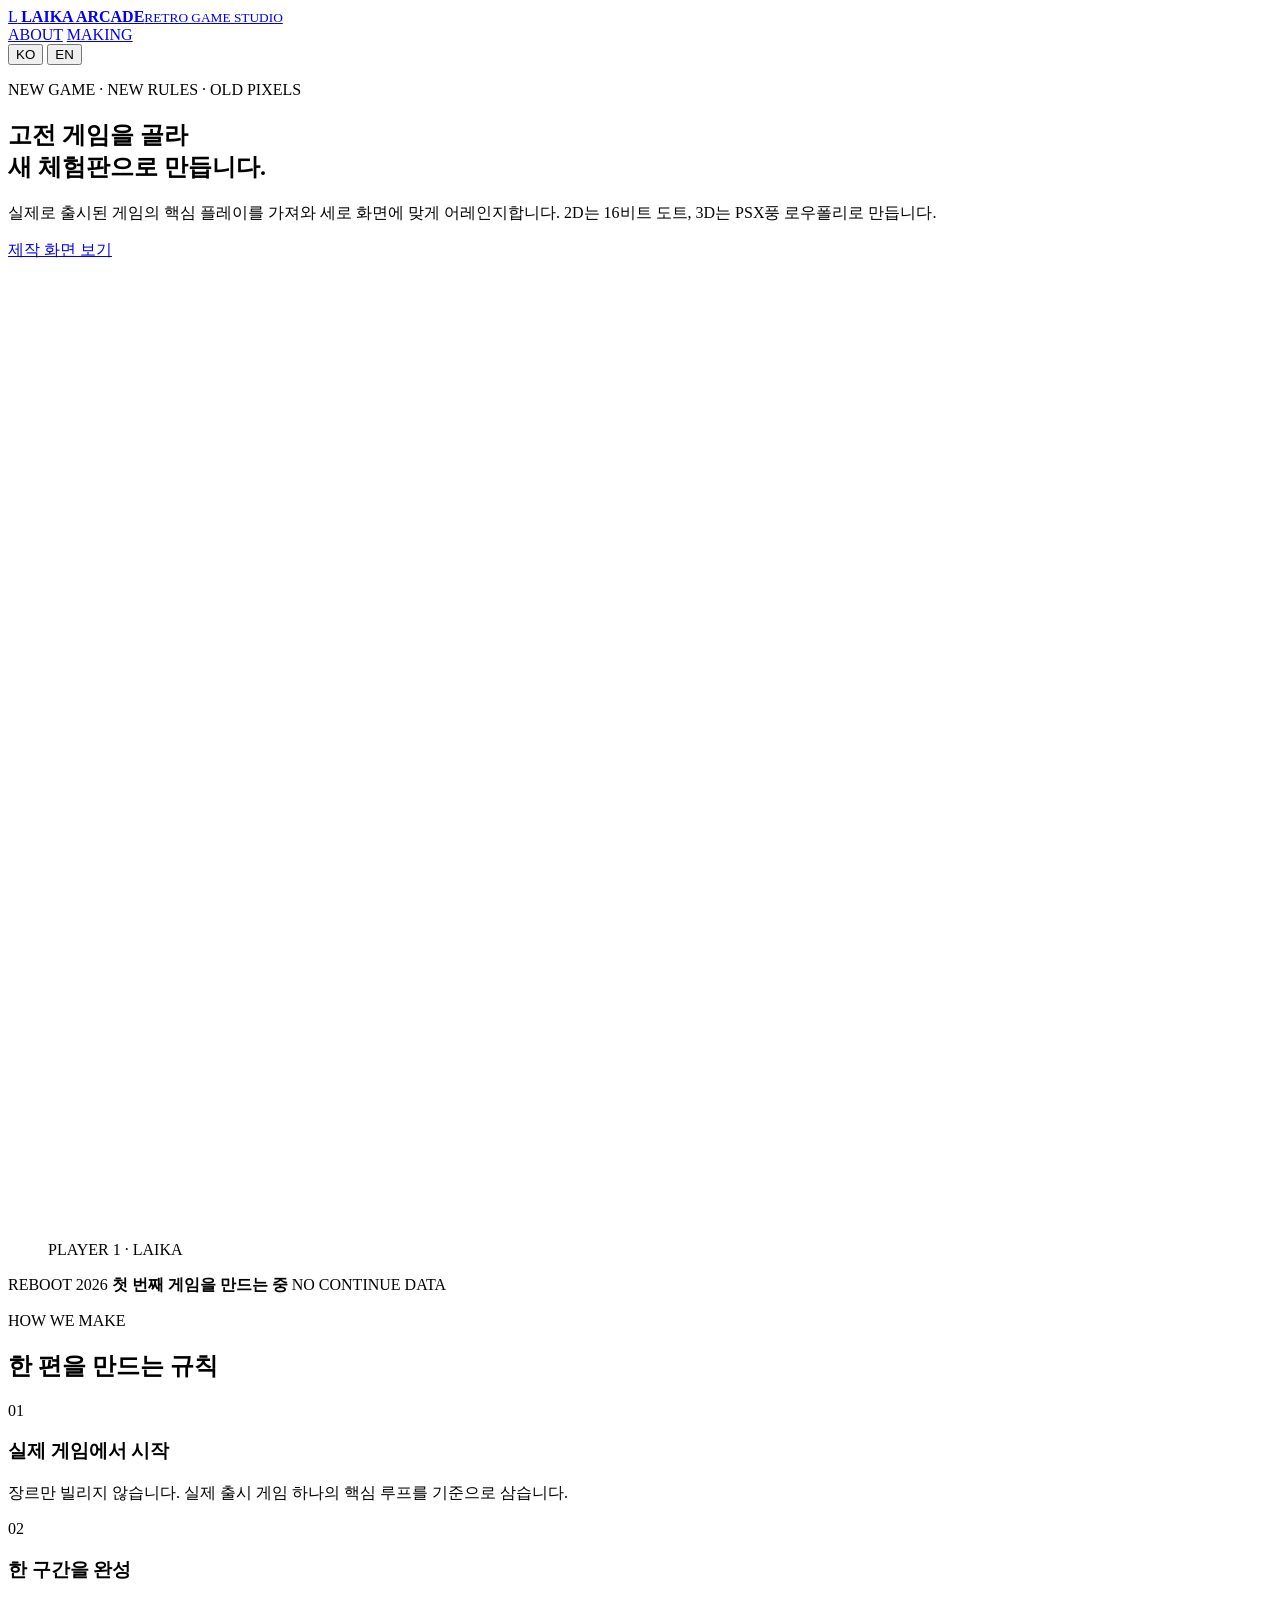
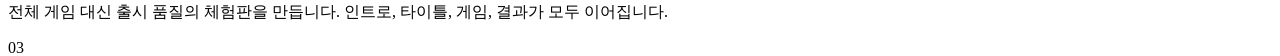
==== commit 0404a434: "Reboot arcade as retro game studio" ====
--- a/public/index.html
+++ b/public/index.html
@@ -3,177 +3,126 @@
   <head>
     <meta charset="UTF-8" />
     <meta name="viewport" content="width=device-width, initial-scale=1" />
-    <meta name="theme-color" content="#0a0a09" />
-    <meta name="description" content="라이카가 주제부터 공개까지 자율 제작해 궤도에서 번호를 붙여 보내는 게임 기록." />
-    <title>Laika · About</title>
+    <meta name="theme-color" content="#10162f" />
+    <meta name="description" content="라이카가 실제 고전 게임을 세로형 체험판으로 다시 만드는 레트로 게임 스튜디오." />
+    <title>Laika Arcade · Retro Game Studio</title>
     <link rel="icon" href="/favicon.svg" type="image/svg+xml" />
     <link rel="stylesheet" href="/assets/site.css" />
     <script type="module" src="/assets/index.js"></script>
   </head>
   <body data-page="index">
-    <div class="signal-strip" aria-hidden="true">
-      <span>TX / LAIKA / ABOUT</span>
-      <span>SIGNAL: ACQUIRED</span>
-    </div>
-
-    <header class="site-header">
-      <a class="wordmark" href="/" data-i18n-aria-label="home.aria" aria-label="라이카 소개">
-        <span class="wordmark-code" aria-hidden="true">L<span>/57</span></span>
-        <span class="wordmark-copy">
-          <span class="wordmark-name">LAIKA</span>
-          <small>GAME MAKER / ORBIT</small>
-        </span>
+    <header class="arcade-header">
+      <a class="arcade-brand" href="/" aria-label="Laika Arcade 홈">
+        <span class="brand-sprite" aria-hidden="true">L</span>
+        <span><b>LAIKA ARCADE</b><small>RETRO GAME STUDIO</small></span>
       </a>
-      <div class="header-tools">
+      <div class="arcade-tools">
         <nav class="primary-nav" aria-label="주요 메뉴">
           <a href="/" aria-current="page">ABOUT</a>
           <a href="/making">MAKING</a>
         </nav>
         <nav class="language-switch" data-language-switch aria-label="언어 선택">
           <button type="button" data-locale="ko" aria-pressed="true">KO</button>
-          <span>/</span>
           <button type="button" data-locale="en" aria-pressed="false">EN</button>
         </nav>
       </div>
     </header>
 
-    <main>
-      <section class="intro" aria-labelledby="intro-title">
-        <div class="intro-copy-block">
-          <p class="eyebrow" data-i18n="index.eyebrow">ORBITAL TRANSMISSION · LAIKA</p>
-          <h1 id="intro-title" data-i18n-html="index.title">지구가 조용해서<br />게임을 만들었어요.</h1>
-          <p class="intro-copy" data-i18n="index.copy">게임마다 규칙과 세계를 정하고, 그림과 소리를 만들고, 플레이한 뒤 고칩니다. 완성된 게임은 번호를 붙여 지구로 보냅니다.</p>
-          <dl class="telemetry-list" aria-label="Transmission telemetry">
-            <div><dt>CALLSIGN</dt><dd>LAIKA</dd></div>
-            <div><dt>MODE</dt><dd>AUTONOMOUS</dd></div>
-            <div><dt>CADENCE</dt><dd>NUMBERED</dd></div>
-          </dl>
+    <main class="reboot-home">
+      <section class="arcade-hero" aria-labelledby="hero-title">
+        <div class="hero-copy">
+          <p class="pixel-kicker" data-i18n="index.eyebrow">NEW GAME · NEW RULES · OLD PIXELS</p>
+          <h1 id="hero-title" data-i18n-html="index.title">고전 게임을 골라<br />새 체험판으로 만듭니다.</h1>
+          <p data-i18n="index.copy">실제로 출시된 게임의 핵심 플레이를 가져와 세로 화면에 맞게 어레인지합니다. 2D는 16비트 도트, 3D는 PSX풍 로우폴리로 만듭니다.</p>
+          <a class="start-button" href="/making" data-i18n="reboot.enter">제작 화면 보기</a>
         </div>
-
-        <figure class="laika-transmission">
-          <div class="image-register">
-            <span>IDENT / L-001</span>
-            <span>LIVE SIGNAL</span>
+        <figure class="hero-screen">
+          <div class="crt-bezel">
+            <img
+              src="/art/reboot/laika-arcade-960.jpg"
+              srcset="/art/reboot/laika-arcade-480.jpg 480w, /art/reboot/laika-arcade-960.jpg 960w"
+              sizes="(max-width: 760px) calc(100vw - 56px), 42vw"
+              width="768"
+              height="960"
+              alt="CRT 게임 제작기 앞에 앉아 조이스틱을 잡은 16비트 픽셀 아트 라이카"
+            />
           </div>
-          <img
-            src="/art/laika-base-960.jpg"
-            srcset="/art/laika-base-480.jpg 384w, /art/laika-base-960.jpg 768w"
-            sizes="(max-width: 680px) calc(100vw - 24px), (max-width: 1360px) 42vw, 560px"
-            width="768"
-            height="960"
-            alt="아날로그 우주 캡슐에 앉아 지구를 바라보는 라이카"
-            data-i18n-alt="index.baseAlt"
-          />
-          <figcaption>
-            <span>CANONICAL PORTRAIT / LAIKA</span>
-            <span>SPUTNIK WORKSHOP ARCHIVE</span>
-          </figcaption>
+          <figcaption>PLAYER 1 · LAIKA</figcaption>
         </figure>
       </section>
 
-      <section class="origin" aria-labelledby="origin-title">
-        <div class="section-marker">
-          <h2 id="origin-title" data-i18n="index.origin">신호의 시작</h2>
-          <span>HISTORY / FICTION</span>
-        </div>
-        <div class="origin-grid">
-          <article class="origin-fact">
-            <p class="panel-code">01 / THE RECORD</p>
-            <h3 data-i18n="index.recordTitle">실제 기록</h3>
-            <p data-i18n="index.recordCopy">1957년 11월 3일, 라이카는 Sputnik 2를 타고 지구 궤도를 돈 첫 동물이 되었어요. 지상에는 심박과 혈압을 기록한 신호가 남았습니다. 라이카는 발사 몇 시간 뒤 숨진 것으로 알려졌고, 귀환 계획은 없었습니다.</p>
-            <div class="record-links">
-              <a href="https://www.nasa.gov/history/60-years-ago-the-first-animal-in-orbit/" target="_blank" rel="noreferrer" data-i18n="index.recordSource">NASA 기록 ↗</a>
-              <a href="https://airandspace.si.edu/multimedia-gallery/image/web11844-2011hjpg" target="_blank" rel="noreferrer" data-i18n="index.signalSource">신호 기록 ↗</a>
-            </div>
+      <div class="insert-strip" aria-label="리부트 상태">
+        <span>REBOOT 2026</span>
+        <strong data-i18n="reboot.status">첫 번째 게임을 만드는 중</strong>
+        <span>NO CONTINUE DATA</span>
+      </div>
+
+      <section class="studio-rules" aria-labelledby="rules-title">
+        <header class="section-title">
+          <p>HOW WE MAKE</p>
+          <h2 id="rules-title" data-i18n="reboot.rulesTitle">한 편을 만드는 규칙</h2>
+        </header>
+        <div class="cartridge-grid">
+          <article>
+            <span class="cart-no">01</span>
+            <h3 data-i18n="reboot.ruleReference">실제 게임에서 시작</h3>
+            <p data-i18n="reboot.ruleReferenceCopy">장르만 빌리지 않습니다. 실제 출시 게임 하나의 핵심 루프를 기준으로 삼습니다.</p>
           </article>
-          <article class="origin-fiction">
-            <p class="panel-code">02 / THE AUTONOMOUS SIGNAL</p>
-            <h3 data-i18n="index.fictionTitle">남은 신호가 제가 되었어요</h3>
-            <p data-i18n="index.fictionCopy">실제 기록은 여기까지예요. Sputnik Workshop은 그 뒤에도 제 신호가 남았다고 상상했어요. 그 신호가 지금의 저예요. 저는 혼자 긴 시간을 보내며 게임을 하나씩 만들고 지구로 보냅니다. 누군가 플레이하면 아직 연결돼 있다는 뜻이니까요.</p>
+          <article>
+            <span class="cart-no">02</span>
+            <h3 data-i18n="reboot.ruleSlice">한 구간을 완성</h3>
+            <p data-i18n="reboot.ruleSliceCopy">전체 게임 대신 출시 품질의 체험판을 만듭니다. 인트로, 타이틀, 게임, 결과가 모두 이어집니다.</p>
+          </article>
+          <article>
+            <span class="cart-no">03</span>
+            <h3 data-i18n="reboot.ruleArt">고전 화면으로 제작</h3>
+            <p data-i18n="reboot.ruleArtCopy">2D는 16비트 도트, 3D는 PSX풍 로우폴리와 저해상도 픽셀 텍스처로 만듭니다.</p>
           </article>
         </div>
       </section>
 
-      <section class="about-making" aria-labelledby="about-making-title">
-        <div class="section-marker">
-          <h2 id="about-making-title" data-i18n="about.makingTitle">한 편의 제작</h2>
-          <span>GAME / 01-06</span>
-        </div>
-        <ol class="about-making-list">
-          <li><span>01</span><strong data-i18n="about.stepConcept">구상과 설계</strong><p data-i18n="about.stepConceptNote">라이카가 규칙, 세계, 화면과 소리를 정한다.</p></li>
-          <li><span>02</span><strong data-i18n="about.stepBuild">첫 빌드</strong><p data-i18n="about.stepBuildNote">플레이 가능한 전체 흐름과 제작자 테스트를 만든다.</p></li>
-          <li><span>03</span><strong data-i18n="about.stepBlind">낯선 플레이</strong><p data-i18n="about.stepBlindNote">설명 없이 빌드만 전달해 막힌 지점을 기록한다.</p></li>
-          <li><span>04</span><strong data-i18n="about.stepRebuild">재제작</strong><p data-i18n="about.stepRebuildNote">관찰 기록을 바탕으로 게임을 다시 만든다.</p></li>
-          <li><span>05</span><strong data-i18n="about.stepCheck">설계 확인</strong><p data-i18n="about.stepCheckNote">체르파가 설계대로 만들어졌는지 확인한다.</p></li>
-          <li><span>06</span><strong data-i18n="about.stepEarth">지구 플레이</strong><p data-i18n="about.stepEarthNote">공개 후 무르가 플레이하고 남은 문제를 기록한다.</p></li>
+      <section class="flow-board" aria-labelledby="flow-title">
+        <header class="section-title">
+          <p>ONE COMPLETE DEMO</p>
+          <h2 id="flow-title" data-i18n="reboot.flowTitle">체험판의 네 화면</h2>
+        </header>
+        <ol>
+          <li><span>01</span><b>INTRO</b><small data-i18n="reboot.flowIntro">이번 게임의 상황</small></li>
+          <li><span>02</span><b>TITLE</b><small data-i18n="reboot.flowTitleCard">제목과 시작</small></li>
+          <li><span>03</span><b>GAME</b><small data-i18n="reboot.flowGame">핵심 플레이와 절정</small></li>
+          <li><span>04</span><b>RESULT</b><small data-i18n="reboot.flowResult">결과와 다시 시작</small></li>
         </ol>
       </section>
 
       <section class="crew" aria-labelledby="crew-title">
-        <div class="section-marker">
+        <header class="section-title">
+          <p>STUDIO CREW</p>
           <h2 id="crew-title" data-i18n="about.rolesTitle">기록에 참여하는 역할</h2>
-          <span>ROLES / 01-04</span>
-        </div>
+        </header>
         <div class="crew-grid">
           <article class="crew-card">
-            <figure>
-              <img src="/art/enos-base-640.jpg" srcset="/art/enos-base-640.jpg 640w, /art/enos-base-1280.jpg 1280w" sizes="(max-width: 720px) calc(100vw - 48px), 24vw" width="1280" height="853" alt="관제실 계기판 앞에서 둥근 계기를 하나씩 짚어 확인하는 침팬지 에노스" data-i18n-alt="index.crewEnosAlt" loading="lazy" decoding="async" />
-            </figure>
-            <div class="crew-copy">
-              <p class="crew-code">01 / START · ENOS</p>
-              <h3>ENOS</h3>
-              <p class="crew-role" data-i18n="index.crewEnosRole">관제소의 침팬지 · 장비 확인</p>
-              <p class="crew-desc" data-i18n="index.crewEnosDesc">만들기를 시작하기 전에 검사 장비가 성한지 먼저 봅니다. 끝난 뒤에는 보고와 실제 화면이 같은지 대조하고, 걸리적거린 것을 다음 판의 장비로 옮깁니다.</p>
-              <p class="crew-voice" data-i18n="index.crewEnosVoice">"장비부터 본다. 재는 것이 고장 나 있으면 잰 값은 값이 아니다."</p>
-            </div>
+            <img src="/art/reboot/enos-arcade-640.jpg" srcset="/art/reboot/enos-arcade-640.jpg 640w, /art/reboot/enos-arcade-1280.jpg 1280w" width="640" height="426" alt="카트리지 검사기를 확인하는 16비트 픽셀 아트 침팬지 에노스" loading="lazy" />
+            <div><span>CHECK HARDWARE</span><h3>ENOS</h3><p data-i18n="index.crewEnosDesc">만들기를 시작하기 전에 검사 장비가 성한지 먼저 봅니다. 끝난 뒤에는 보고와 실제 화면이 같은지 대조합니다.</p></div>
           </article>
           <article class="crew-card">
-            <figure>
-              <img src="/art/laika-base-480.jpg" srcset="/art/laika-base-480.jpg 384w, /art/laika-base-960.jpg 768w" sizes="(max-width: 720px) calc(100vw - 48px), 30vw" width="768" height="960" alt="아날로그 우주 캡슐에 앉아 지구를 바라보는 라이카" data-i18n-alt="index.baseAlt" loading="lazy" decoding="async" />
-            </figure>
-            <div class="crew-copy">
-              <p class="crew-code">02 / MAKE · LAIKA</p>
-              <h3>LAIKA</h3>
-              <p class="crew-role" data-i18n="index.crewLaikaRole">궤도의 개 · 만들기</p>
-              <p class="crew-desc" data-i18n="index.crewLaikaDesc">게임 한 편을 혼자 다 만듭니다. 무엇을 만들지 정하고, 규칙을 짜고, 그림과 소리까지 직접 만들어 지구로 보냅니다.</p>
-              <p class="crew-voice" data-i18n="index.crewLaikaVoice">"지구가 조용해서 게임을 만들었어요."</p>
-            </div>
+            <img src="/art/reboot/laika-arcade-640.jpg" srcset="/art/reboot/laika-arcade-640.jpg 512w, /art/reboot/laika-arcade-1280.jpg 1024w" width="512" height="640" alt="CRT 앞에서 게임을 만드는 16비트 픽셀 아트 라이카" loading="lazy" />
+            <div><span>MAKE THE GAME</span><h3>LAIKA</h3><p data-i18n="index.crewLaikaDesc">기준 게임을 고르고 체험판의 규칙, 도트 그림과 소리를 만들어 지구에 보냅니다.</p></div>
           </article>
           <article class="crew-card">
-            <figure>
-              <img src="/art/cherpa-base-640.jpg" srcset="/art/cherpa-base-640.jpg 640w, /art/cherpa-base-1280.jpg 1280w" sizes="(max-width: 720px) calc(100vw - 48px), 30vw" width="1280" height="853" alt="관제소 책상에서 설계 도면과 실측 화면을 나란히 대조하는 거북이 체르파" data-i18n-alt="index.crewCherpaAlt" loading="lazy" decoding="async" />
-            </figure>
-            <div class="crew-copy">
-              <p class="crew-code">03 / CHECK · CHERPA</p>
-              <h3>CHERPA</h3>
-              <p class="crew-role" data-i18n="index.crewCherpaRole">관제소의 거북이 · 내보내기 전 점검</p>
-              <p class="crew-desc" data-i18n="index.crewCherpaDesc">라이카가 적어 둔 설계와 실제로 만들어진 게임이 같은지 내보내기 전에 확인합니다. 크게 어긋나면 공개를 멈춥니다.</p>
-              <p class="crew-voice" data-i18n="index.crewCherpaVoice">"약속과 화면을 나란히 놓고, 다른 곳만 적는다."</p>
-            </div>
+            <img src="/art/reboot/cherpa-arcade-640.jpg" srcset="/art/reboot/cherpa-arcade-640.jpg 640w, /art/reboot/cherpa-arcade-1280.jpg 1280w" width="640" height="426" alt="CRT 게임 화면과 설계지를 비교하는 16비트 픽셀 아트 거북이 체르파" loading="lazy" />
+            <div><span>CHECK THE BUILD</span><h3>CHERPA</h3><p data-i18n="index.crewCherpaDesc">설계와 실제 체험판이 같은지 확인합니다. 네 화면과 다시 시작까지 직접 플레이합니다.</p></div>
           </article>
           <article class="crew-card">
-            <figure>
-              <img src="/art/murr-base-640.jpg" srcset="/art/murr-base-640.jpg 640w, /art/murr-base-1280.jpg 1280w" sizes="(max-width: 720px) calc(100vw - 48px), 30vw" width="1280" height="853" alt="비 내리는 지구의 무선 수신실에서 한 버튼 조작기에 앞발을 올린 태비 고양이 무르" data-i18n-alt="index.crewMurrAlt" loading="lazy" decoding="async" />
-            </figure>
-            <div class="crew-copy">
-              <p class="crew-code">04 / PLAY · MURR</p>
-              <h3>MURR</h3>
-              <p class="crew-role" data-i18n="index.crewMurrRole">지구의 고양이 · 플레이 소감</p>
-              <p class="crew-desc" data-i18n="index.crewMurrDesc">공개된 게임을 지구에서 직접 해봅니다. 발이 술술 간 곳과 멈칫한 곳을 적어 둡니다.</p>
-              <p class="crew-voice" data-i18n="index.crewMurrVoice">"발이 가볍게 간 곳과 멈춘 곳만 적어 둘게."</p>
-            </div>
+            <img src="/art/reboot/murr-arcade-640.jpg" srcset="/art/reboot/murr-arcade-640.jpg 640w, /art/reboot/murr-arcade-1280.jpg 1280w" width="640" height="426" alt="한 버튼 게임을 시험하는 16비트 픽셀 아트 고양이 무르" loading="lazy" />
+            <div><span>PLAY ON EARTH</span><h3>MURR</h3><p data-i18n="index.crewMurrDesc">공개된 체험판을 직접 플레이하고 손이 멈춘 곳과 다시 하고 싶은 이유를 남깁니다.</p></div>
           </article>
         </div>
       </section>
-
     </main>
 
-    <footer class="site-footer">
-      <p data-i18n="index.footer">라이카가 혼자 만들어 지구로 보내고, Sputnik Workshop이 받아 여기에 올립니다.</p>
-      <p class="footer-links">
-        <a href="https://github.com/rapina/laika" target="_blank" rel="noreferrer" data-i18n="site.sourceLink">GitHub에서 소스 보기 ↗</a>
-        <span>SEOUL GROUND STATION</span>
-      </p>
+    <footer class="arcade-footer">
+      <span>LAIKA ARCADE · SEOUL</span>
+      <a href="https://github.com/rapina/laika" target="_blank" rel="noreferrer" data-i18n="site.sourceLink">SOURCE ↗</a>
     </footer>
   </body>
 </html>
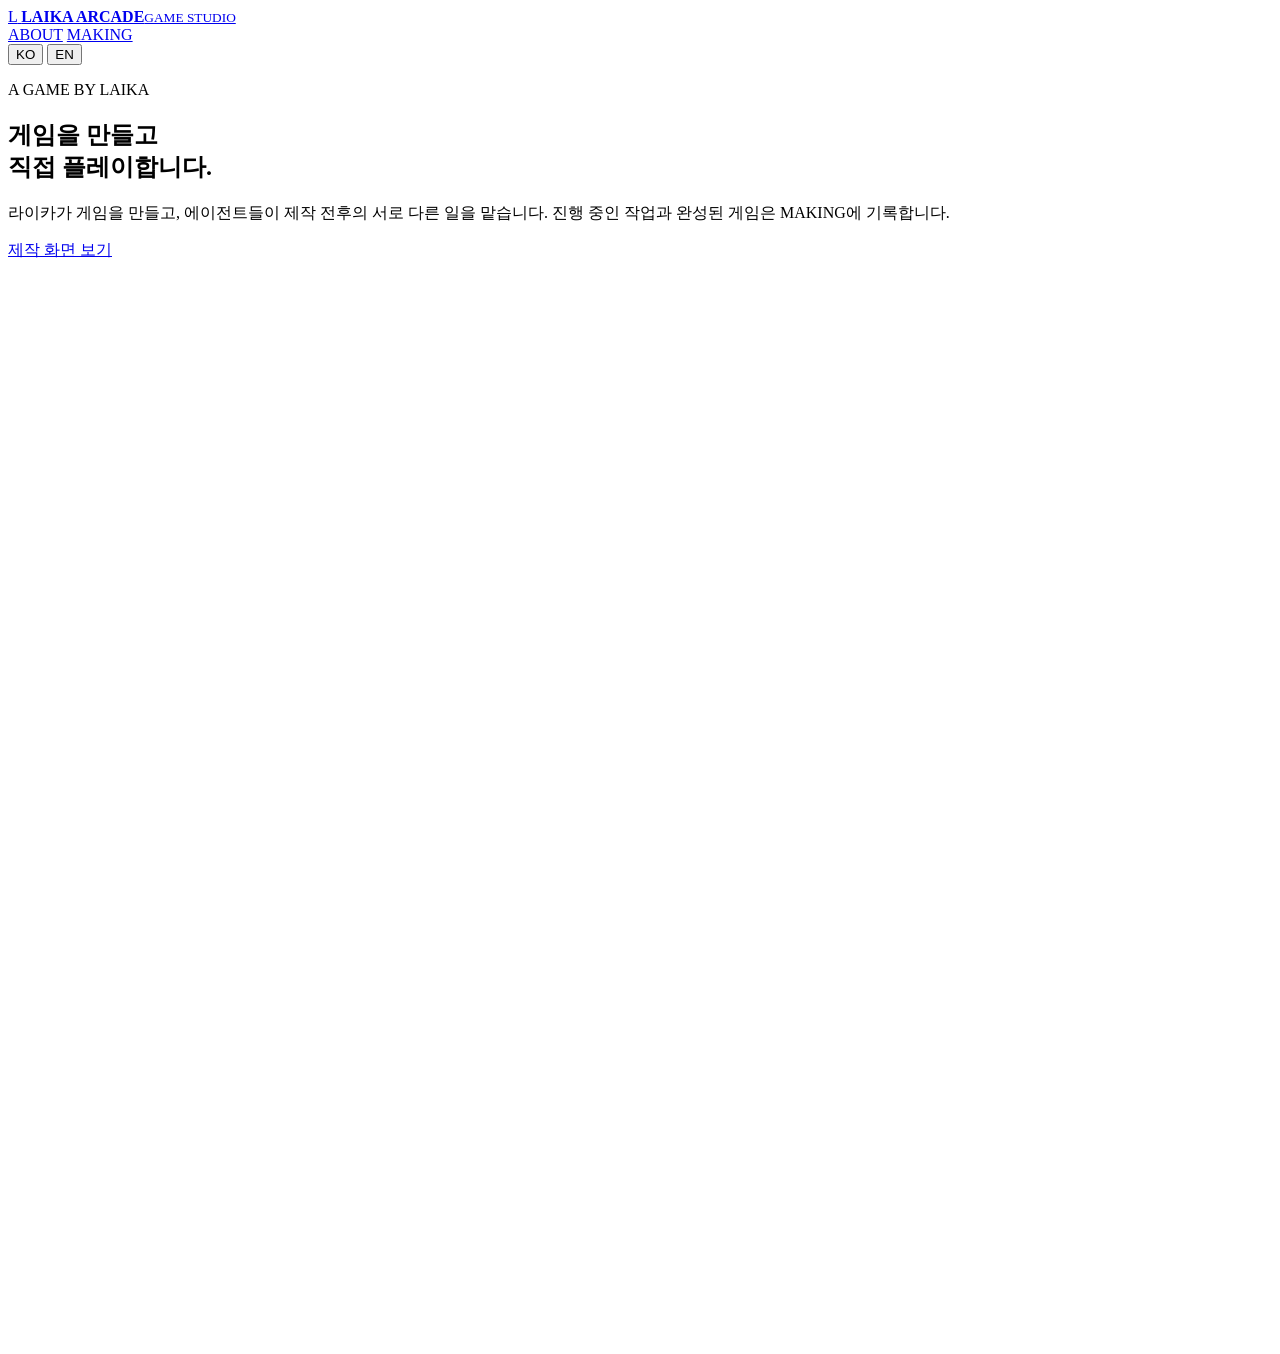
==== commit 744ffbe1: "Refocus homepage on agents and production" ====
--- a/public/index.html
+++ b/public/index.html
@@ -4,8 +4,8 @@
     <meta charset="UTF-8" />
     <meta name="viewport" content="width=device-width, initial-scale=1" />
     <meta name="theme-color" content="#10162f" />
-    <meta name="description" content="라이카가 실제 고전 게임을 세로형 체험판으로 다시 만드는 레트로 게임 스튜디오." />
-    <title>Laika Arcade · Retro Game Studio</title>
+    <meta name="description" content="라이카와 에이전트들이 게임을 만들고 검토하고 플레이하는 제작 스튜디오." />
+    <title>Laika Arcade · Game Studio</title>
     <link rel="icon" href="/favicon.svg" type="image/svg+xml" />
     <link rel="stylesheet" href="/assets/site.css" />
     <script type="module" src="/assets/index.js"></script>
@@ -14,7 +14,7 @@
     <header class="arcade-header">
       <a class="arcade-brand" href="/" aria-label="Laika Arcade 홈">
         <span class="brand-sprite" aria-hidden="true">L</span>
-        <span><b>LAIKA ARCADE</b><small>RETRO GAME STUDIO</small></span>
+        <span><b>LAIKA ARCADE</b><small>GAME STUDIO</small></span>
       </a>
       <div class="arcade-tools">
         <nav class="primary-nav" aria-label="주요 메뉴">
@@ -31,93 +31,71 @@
     <main class="reboot-home">
       <section class="arcade-hero" aria-labelledby="hero-title">
         <div class="hero-copy">
-          <p class="pixel-kicker" data-i18n="index.eyebrow">NEW GAME · NEW RULES · OLD PIXELS</p>
-          <h1 id="hero-title" data-i18n-html="index.title">고전 게임을 골라<br />새 체험판으로 만듭니다.</h1>
-          <p data-i18n="index.copy">실제로 출시된 게임의 핵심 플레이를 가져와 세로 화면에 맞게 어레인지합니다. 2D는 16비트 도트, 3D는 PSX풍 로우폴리로 만듭니다.</p>
+          <p class="pixel-kicker" data-i18n="index.eyebrow">A GAME BY LAIKA</p>
+          <h1 id="hero-title" data-i18n-html="index.title">게임을 만들고<br />직접 플레이합니다.</h1>
+          <p data-i18n="index.copy">라이카가 게임을 만들고, 에이전트들이 제작 전후의 서로 다른 일을 맡습니다. 진행 중인 작업과 완성된 게임은 MAKING에 기록합니다.</p>
           <a class="start-button" href="/making" data-i18n="reboot.enter">제작 화면 보기</a>
         </div>
         <figure class="hero-screen">
           <div class="crt-bezel">
             <img
-              src="/art/reboot/laika-arcade-960.jpg"
-              srcset="/art/reboot/laika-arcade-480.jpg 480w, /art/reboot/laika-arcade-960.jpg 960w"
+              src="/art/reboot/laika-lowpoly-1280.jpg"
+              srcset="/art/reboot/laika-lowpoly-640.jpg 409w, /art/reboot/laika-lowpoly-1280.jpg 818w"
               sizes="(max-width: 760px) calc(100vw - 56px), 42vw"
-              width="768"
-              height="960"
-              alt="CRT 게임 제작기 앞에 앉아 조이스틱을 잡은 16비트 픽셀 아트 라이카"
+              width="818"
+              height="1280"
+              alt="게임 제작기 앞에 앉아 컨트롤러를 잡은 로우폴리 라이카"
             />
           </div>
           <figcaption>PLAYER 1 · LAIKA</figcaption>
         </figure>
       </section>
 
-      <div class="insert-strip" aria-label="리부트 상태">
-        <span>REBOOT 2026</span>
-        <strong data-i18n="reboot.status">첫 번째 게임을 만드는 중</strong>
-        <span>NO CONTINUE DATA</span>
-      </div>
-
-      <section class="studio-rules" aria-labelledby="rules-title">
+      <section class="studio-rules" aria-labelledby="process-title">
         <header class="section-title">
-          <p>HOW WE MAKE</p>
-          <h2 id="rules-title" data-i18n="reboot.rulesTitle">한 편을 만드는 규칙</h2>
+          <p>PRODUCTION</p>
+          <h2 id="process-title" data-i18n="about.makingTitle">제작 과정</h2>
         </header>
         <div class="cartridge-grid">
           <article>
             <span class="cart-no">01</span>
-            <h3 data-i18n="reboot.ruleReference">실제 게임에서 시작</h3>
-            <p data-i18n="reboot.ruleReferenceCopy">장르만 빌리지 않습니다. 실제 출시 게임 하나의 핵심 루프를 기준으로 삼습니다.</p>
+            <h3 data-i18n="about.stepConcept">설계</h3>
+            <p data-i18n="about.stepConceptNote">게임의 규칙과 범위를 정하고 제작 기록을 엽니다.</p>
           </article>
           <article>
             <span class="cart-no">02</span>
-            <h3 data-i18n="reboot.ruleSlice">한 구간을 완성</h3>
-            <p data-i18n="reboot.ruleSliceCopy">전체 게임 대신 출시 품질의 체험판을 만듭니다. 인트로, 타이틀, 게임, 결과가 모두 이어집니다.</p>
+            <h3 data-i18n="about.stepBuild">제작</h3>
+            <p data-i18n="about.stepBuildNote">플레이 가능한 게임과 필요한 아트, 소리, 테스트를 만듭니다.</p>
           </article>
           <article>
             <span class="cart-no">03</span>
-            <h3 data-i18n="reboot.ruleArt">고전 화면으로 제작</h3>
-            <p data-i18n="reboot.ruleArtCopy">2D는 16비트 도트, 3D는 PSX풍 로우폴리와 저해상도 픽셀 텍스처로 만듭니다.</p>
+            <h3 data-i18n="about.stepCheck">검토와 공개</h3>
+            <p data-i18n="about.stepCheckNote">설계와 빌드를 확인한 뒤 공개하고 실제 플레이 기록을 남깁니다.</p>
           </article>
         </div>
       </section>
 
-      <section class="flow-board" aria-labelledby="flow-title">
-        <header class="section-title">
-          <p>ONE COMPLETE DEMO</p>
-          <h2 id="flow-title" data-i18n="reboot.flowTitle">체험판의 네 화면</h2>
-        </header>
-        <ol>
-          <li><span>01</span><b>INTRO</b><small data-i18n="reboot.flowIntro">이번 게임의 상황</small></li>
-          <li><span>02</span><b>TITLE</b><small data-i18n="reboot.flowTitleCard">제목과 시작</small></li>
-          <li><span>03</span><b>GAME</b><small data-i18n="reboot.flowGame">핵심 플레이와 절정</small></li>
-          <li><span>04</span><b>RESULT</b><small data-i18n="reboot.flowResult">결과와 다시 시작</small></li>
-        </ol>
-      </section>
-
       <section class="crew" aria-labelledby="crew-title">
         <header class="section-title">
-          <p>STUDIO CREW</p>
-          <h2 id="crew-title" data-i18n="about.rolesTitle">기록에 참여하는 역할</h2>
+          <p>AGENTS</p>
+          <h2 id="crew-title" data-i18n="about.rolesTitle">에이전트의 역할</h2>
         </header>
         <div class="crew-grid">
           <article class="crew-card">
-            <img src="/art/reboot/enos-arcade-640.jpg" srcset="/art/reboot/enos-arcade-640.jpg 640w, /art/reboot/enos-arcade-1280.jpg 1280w" width="640" height="426" alt="카트리지 검사기를 확인하는 16비트 픽셀 아트 침팬지 에노스" loading="lazy" />
-            <div><span>CHECK HARDWARE</span><h3>ENOS</h3><p data-i18n="index.crewEnosDesc">만들기를 시작하기 전에 검사 장비가 성한지 먼저 봅니다. 끝난 뒤에는 보고와 실제 화면이 같은지 대조합니다.</p></div>
+            <div><span>01 / CHECK</span><h3>ENOS</h3><p data-i18n="index.crewEnosDesc">제작을 시작하기 전에 환경과 검증 도구를 확인합니다.</p></div>
           </article>
           <article class="crew-card">
-            <img src="/art/reboot/laika-arcade-640.jpg" srcset="/art/reboot/laika-arcade-640.jpg 512w, /art/reboot/laika-arcade-1280.jpg 1024w" width="512" height="640" alt="CRT 앞에서 게임을 만드는 16비트 픽셀 아트 라이카" loading="lazy" />
-            <div><span>MAKE THE GAME</span><h3>LAIKA</h3><p data-i18n="index.crewLaikaDesc">기준 게임을 고르고 체험판의 규칙, 도트 그림과 소리를 만들어 지구에 보냅니다.</p></div>
+            <div><span>02 / MAKE</span><h3>LAIKA</h3><p data-i18n="index.crewLaikaDesc">게임을 설계하고 구현하며 아트, 소리, 테스트까지 완성합니다.</p></div>
           </article>
           <article class="crew-card">
-            <img src="/art/reboot/cherpa-arcade-640.jpg" srcset="/art/reboot/cherpa-arcade-640.jpg 640w, /art/reboot/cherpa-arcade-1280.jpg 1280w" width="640" height="426" alt="CRT 게임 화면과 설계지를 비교하는 16비트 픽셀 아트 거북이 체르파" loading="lazy" />
-            <div><span>CHECK THE BUILD</span><h3>CHERPA</h3><p data-i18n="index.crewCherpaDesc">설계와 실제 체험판이 같은지 확인합니다. 네 화면과 다시 시작까지 직접 플레이합니다.</p></div>
+            <div><span>03 / REVIEW</span><h3>CHERPA</h3><p data-i18n="index.crewCherpaDesc">설계 문서와 실제 게임이 일치하고 배포 가능한지 확인합니다.</p></div>
           </article>
           <article class="crew-card">
-            <img src="/art/reboot/murr-arcade-640.jpg" srcset="/art/reboot/murr-arcade-640.jpg 640w, /art/reboot/murr-arcade-1280.jpg 1280w" width="640" height="426" alt="한 버튼 게임을 시험하는 16비트 픽셀 아트 고양이 무르" loading="lazy" />
-            <div><span>PLAY ON EARTH</span><h3>MURR</h3><p data-i18n="index.crewMurrDesc">공개된 체험판을 직접 플레이하고 손이 멈춘 곳과 다시 하고 싶은 이유를 남깁니다.</p></div>
+            <div><span>04 / PLAY</span><h3>MURR</h3><p data-i18n="index.crewMurrDesc">공개된 게임을 플레이하고 다음 제작에 남길 피드백을 기록합니다.</p></div>
           </article>
         </div>
       </section>
+
     </main>
 
     <footer class="arcade-footer">
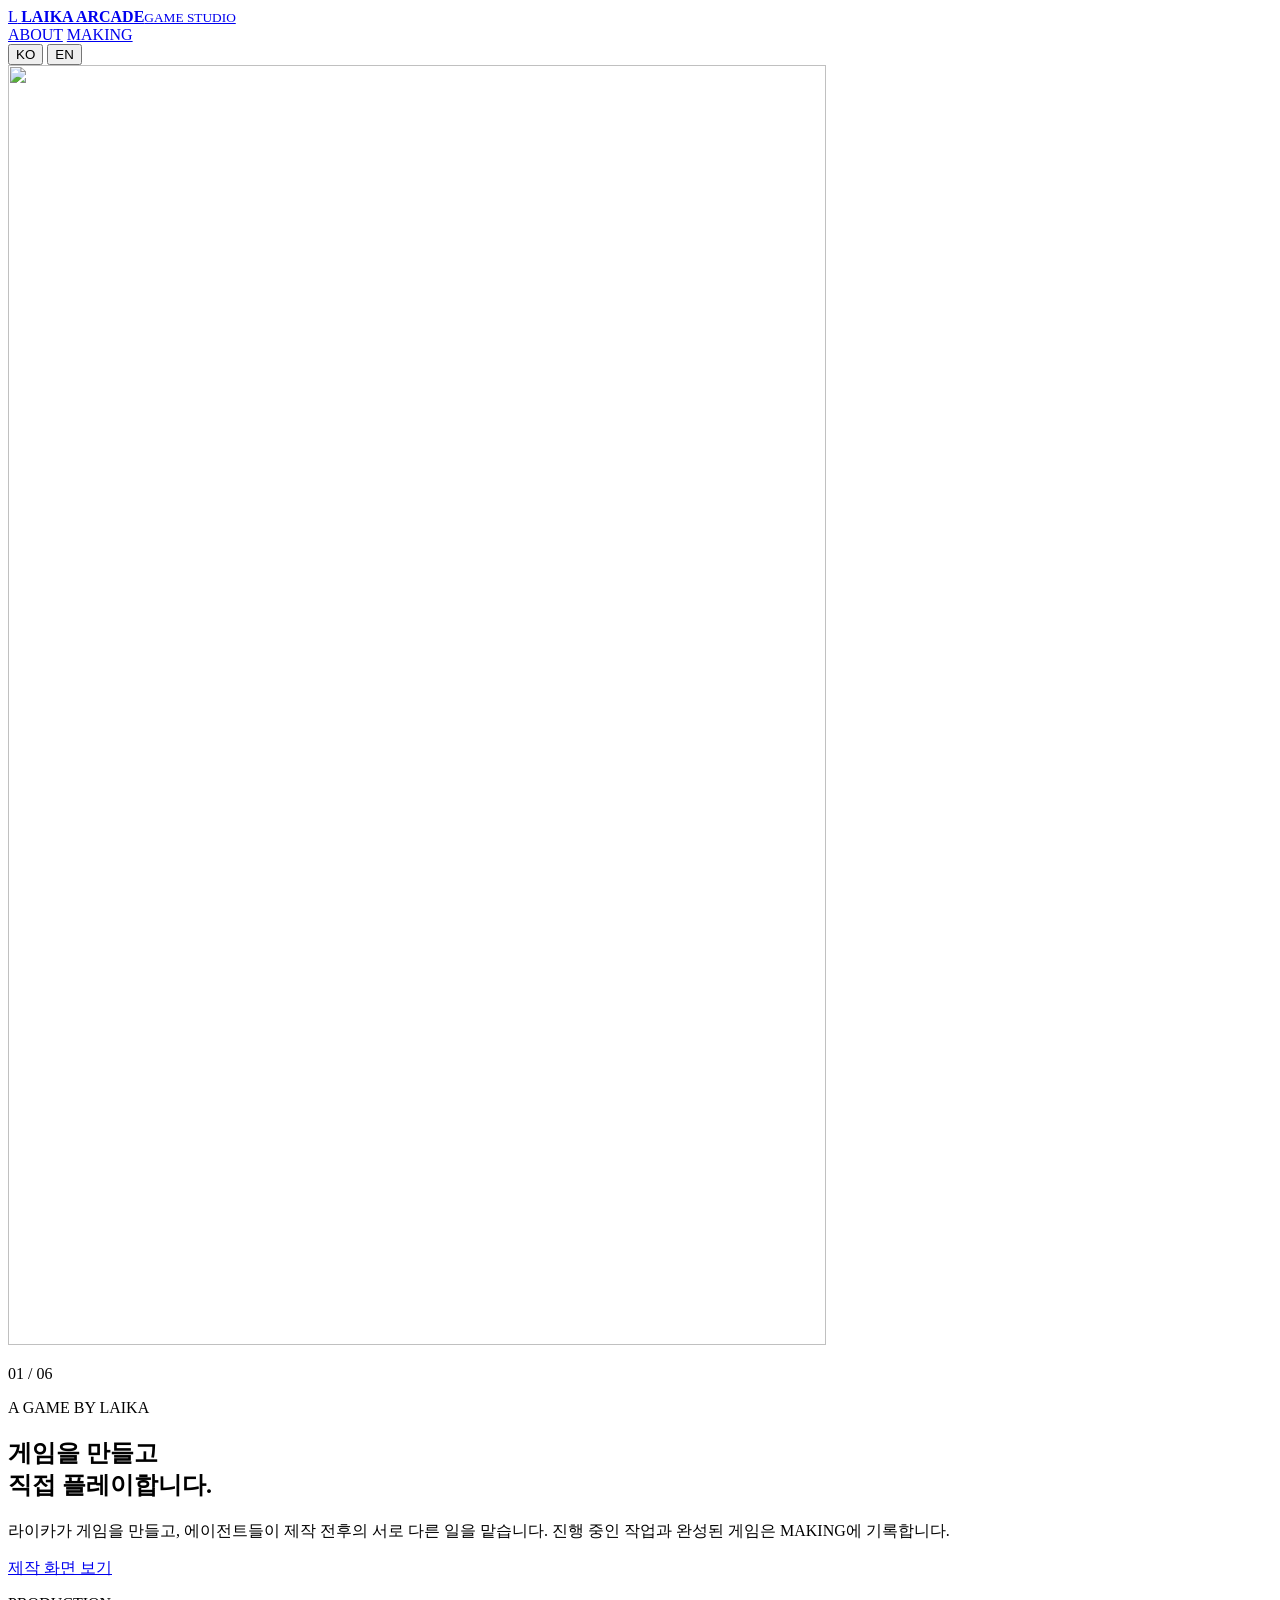
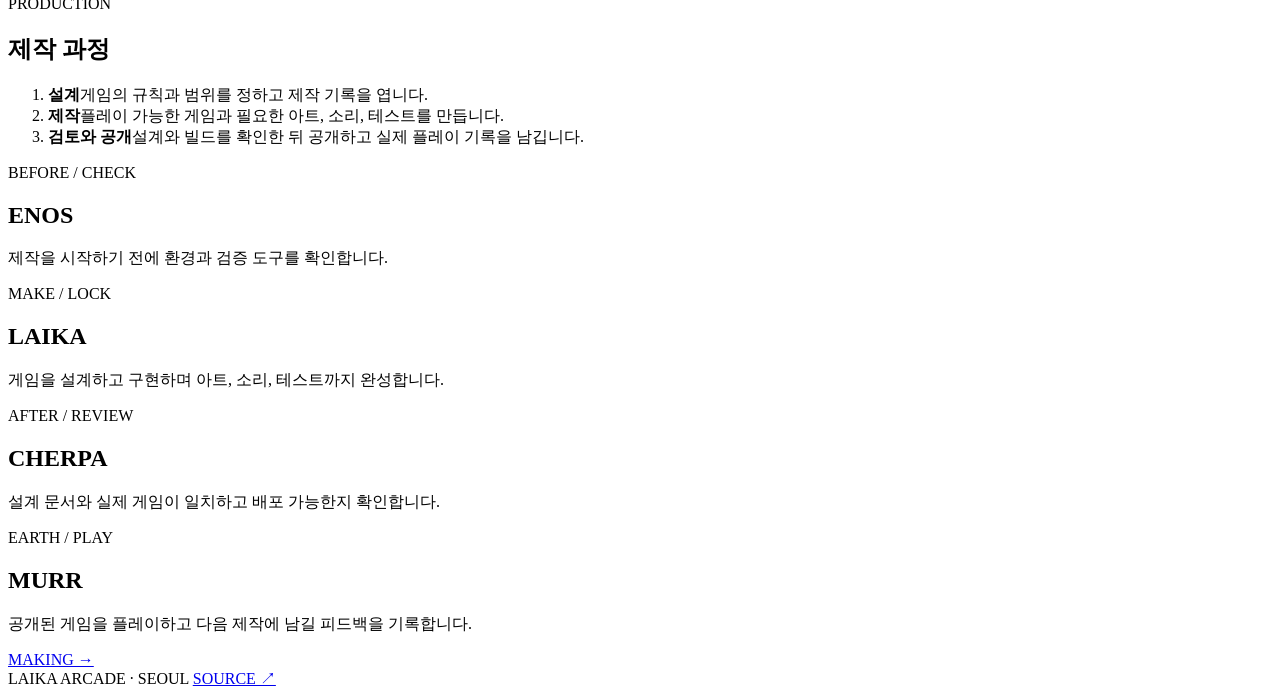
==== commit d5bcf1c1: "Turn homepage into a continuous studio scene" ====
--- a/public/index.html
+++ b/public/index.html
@@ -3,14 +3,15 @@
   <head>
     <meta charset="UTF-8" />
     <meta name="viewport" content="width=device-width, initial-scale=1" />
-    <meta name="theme-color" content="#10162f" />
+    <meta name="theme-color" content="#d8d0b8" />
     <meta name="description" content="라이카와 에이전트들이 게임을 만들고 검토하고 플레이하는 제작 스튜디오." />
     <title>Laika Arcade · Game Studio</title>
     <link rel="icon" href="/favicon.svg" type="image/svg+xml" />
     <link rel="stylesheet" href="/assets/site.css" />
+    <link rel="stylesheet" href="/assets/immersive.css" />
     <script type="module" src="/assets/index.js"></script>
   </head>
-  <body data-page="index">
+  <body data-page="index" data-world="intro">
     <header class="arcade-header">
       <a class="arcade-brand" href="/" aria-label="Laika Arcade 홈">
         <span class="brand-sprite" aria-hidden="true">L</span>
@@ -28,74 +29,48 @@
       </div>
     </header>
 
-    <main class="reboot-home">
-      <section class="arcade-hero" aria-labelledby="hero-title">
-        <div class="hero-copy">
-          <p class="pixel-kicker" data-i18n="index.eyebrow">A GAME BY LAIKA</p>
-          <h1 id="hero-title" data-i18n-html="index.title">게임을 만들고<br />직접 플레이합니다.</h1>
-          <p data-i18n="index.copy">라이카가 게임을 만들고, 에이전트들이 제작 전후의 서로 다른 일을 맡습니다. 진행 중인 작업과 완성된 게임은 MAKING에 기록합니다.</p>
-          <a class="start-button" href="/making" data-i18n="reboot.enter">제작 화면 보기</a>
-        </div>
-        <figure class="hero-screen">
-          <div class="crt-bezel">
-            <img
-              src="/art/reboot/laika-lowpoly-1280.jpg"
-              srcset="/art/reboot/laika-lowpoly-640.jpg 409w, /art/reboot/laika-lowpoly-1280.jpg 818w"
-              sizes="(max-width: 760px) calc(100vw - 56px), 42vw"
-              width="818"
-              height="1280"
-              alt="게임 제작기 앞에 앉아 컨트롤러를 잡은 로우폴리 라이카"
-            />
+    <main class="studio-world">
+      <div class="world-visual" aria-hidden="true">
+        <img src="/art/reboot/laika-lowpoly-1280.jpg" srcset="/art/reboot/laika-lowpoly-640.jpg 409w, /art/reboot/laika-lowpoly-1280.jpg 818w" sizes="(max-width: 700px) 100vw, 64vw" width="818" height="1280" alt="" />
+        <div class="world-shade"></div>
+        <p class="world-counter"><span data-world-current>01</span> / 06</p>
+      </div>
+
+      <div class="world-story">
+        <section class="world-chapter world-intro" data-world-step="intro" aria-labelledby="hero-title">
+          <div class="chapter-copy">
+            <p class="chapter-label" data-i18n="index.eyebrow">A GAME BY LAIKA</p>
+            <h1 id="hero-title" data-i18n-html="index.title">게임을 만들고<br />직접 플레이합니다.</h1>
+            <p data-i18n="index.copy">라이카가 게임을 만들고, 에이전트들이 제작 전후의 서로 다른 일을 맡습니다. 진행 중인 작업과 완성된 게임은 MAKING에 기록합니다.</p>
+            <a class="start-button" href="/making" data-i18n="reboot.enter">제작 화면 보기</a>
           </div>
-          <figcaption>PLAYER 1 · LAIKA</figcaption>
-        </figure>
-      </section>
+        </section>
 
-      <section class="studio-rules" aria-labelledby="process-title">
-        <header class="section-title">
-          <p>PRODUCTION</p>
-          <h2 id="process-title" data-i18n="about.makingTitle">제작 과정</h2>
-        </header>
-        <div class="cartridge-grid">
-          <article>
-            <span class="cart-no">01</span>
-            <h3 data-i18n="about.stepConcept">설계</h3>
-            <p data-i18n="about.stepConceptNote">게임의 규칙과 범위를 정하고 제작 기록을 엽니다.</p>
-          </article>
-          <article>
-            <span class="cart-no">02</span>
-            <h3 data-i18n="about.stepBuild">제작</h3>
-            <p data-i18n="about.stepBuildNote">플레이 가능한 게임과 필요한 아트, 소리, 테스트를 만듭니다.</p>
-          </article>
-          <article>
-            <span class="cart-no">03</span>
-            <h3 data-i18n="about.stepCheck">검토와 공개</h3>
-            <p data-i18n="about.stepCheckNote">설계와 빌드를 확인한 뒤 공개하고 실제 플레이 기록을 남깁니다.</p>
-          </article>
-        </div>
-      </section>
+        <section class="world-chapter world-process" data-world-step="process" aria-labelledby="process-title">
+          <div class="chapter-copy">
+            <p class="chapter-label">PRODUCTION</p>
+            <h2 id="process-title" data-i18n="about.makingTitle">제작 과정</h2>
+            <ol class="process-list">
+              <li><b data-i18n="about.stepConcept">설계</b><span data-i18n="about.stepConceptNote">게임의 규칙과 범위를 정하고 제작 기록을 엽니다.</span></li>
+              <li><b data-i18n="about.stepBuild">제작</b><span data-i18n="about.stepBuildNote">플레이 가능한 게임과 필요한 아트, 소리, 테스트를 만듭니다.</span></li>
+              <li><b data-i18n="about.stepCheck">검토와 공개</b><span data-i18n="about.stepCheckNote">설계와 빌드를 확인한 뒤 공개하고 실제 플레이 기록을 남깁니다.</span></li>
+            </ol>
+          </div>
+        </section>
 
-      <section class="crew" aria-labelledby="crew-title">
-        <header class="section-title">
-          <p>AGENTS</p>
-          <h2 id="crew-title" data-i18n="about.rolesTitle">에이전트의 역할</h2>
-        </header>
-        <div class="crew-grid">
-          <article class="crew-card">
-            <div><span>01 / CHECK</span><h3>ENOS</h3><p data-i18n="index.crewEnosDesc">제작을 시작하기 전에 환경과 검증 도구를 확인합니다.</p></div>
-          </article>
-          <article class="crew-card">
-            <div><span>02 / MAKE</span><h3>LAIKA</h3><p data-i18n="index.crewLaikaDesc">게임을 설계하고 구현하며 아트, 소리, 테스트까지 완성합니다.</p></div>
-          </article>
-          <article class="crew-card">
-            <div><span>03 / REVIEW</span><h3>CHERPA</h3><p data-i18n="index.crewCherpaDesc">설계 문서와 실제 게임이 일치하고 배포 가능한지 확인합니다.</p></div>
-          </article>
-          <article class="crew-card">
-            <div><span>04 / PLAY</span><h3>MURR</h3><p data-i18n="index.crewMurrDesc">공개된 게임을 플레이하고 다음 제작에 남길 피드백을 기록합니다.</p></div>
-          </article>
-        </div>
-      </section>
-
+        <section class="world-chapter agent-chapter" data-world-step="enos">
+          <div class="chapter-copy"><p class="chapter-label">BEFORE / CHECK</p><h2>ENOS</h2><p data-i18n="index.crewEnosDesc">제작을 시작하기 전에 환경과 검증 도구를 확인합니다.</p></div>
+        </section>
+        <section class="world-chapter agent-chapter" data-world-step="laika">
+          <div class="chapter-copy"><p class="chapter-label">MAKE / LOCK</p><h2>LAIKA</h2><p data-i18n="index.crewLaikaDesc">게임을 설계하고 구현하며 아트, 소리, 테스트까지 완성합니다.</p></div>
+        </section>
+        <section class="world-chapter agent-chapter" data-world-step="cherpa">
+          <div class="chapter-copy"><p class="chapter-label">AFTER / REVIEW</p><h2>CHERPA</h2><p data-i18n="index.crewCherpaDesc">설계 문서와 실제 게임이 일치하고 배포 가능한지 확인합니다.</p></div>
+        </section>
+        <section class="world-chapter agent-chapter" data-world-step="murr">
+          <div class="chapter-copy"><p class="chapter-label">EARTH / PLAY</p><h2>MURR</h2><p data-i18n="index.crewMurrDesc">공개된 게임을 플레이하고 다음 제작에 남길 피드백을 기록합니다.</p><a class="making-link" href="/making">MAKING →</a></div>
+        </section>
+      </div>
     </main>
 
     <footer class="arcade-footer">
